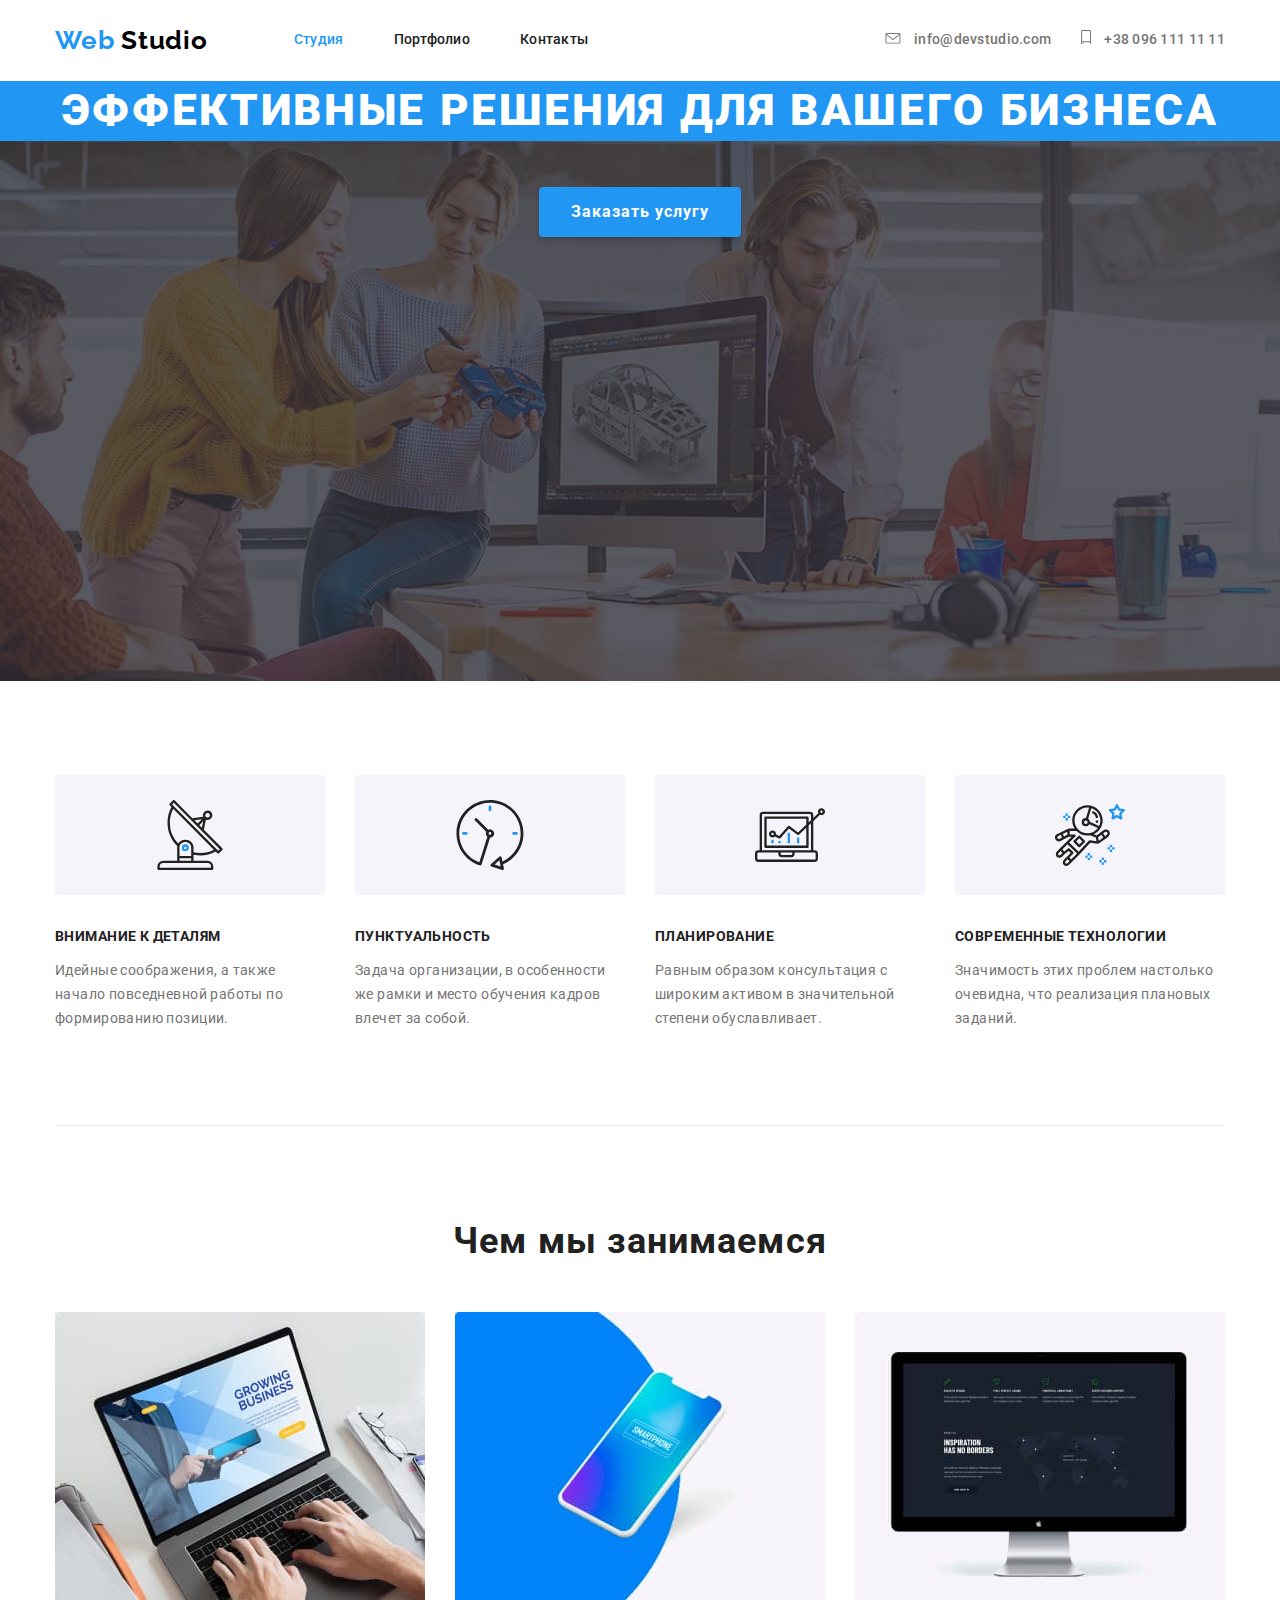
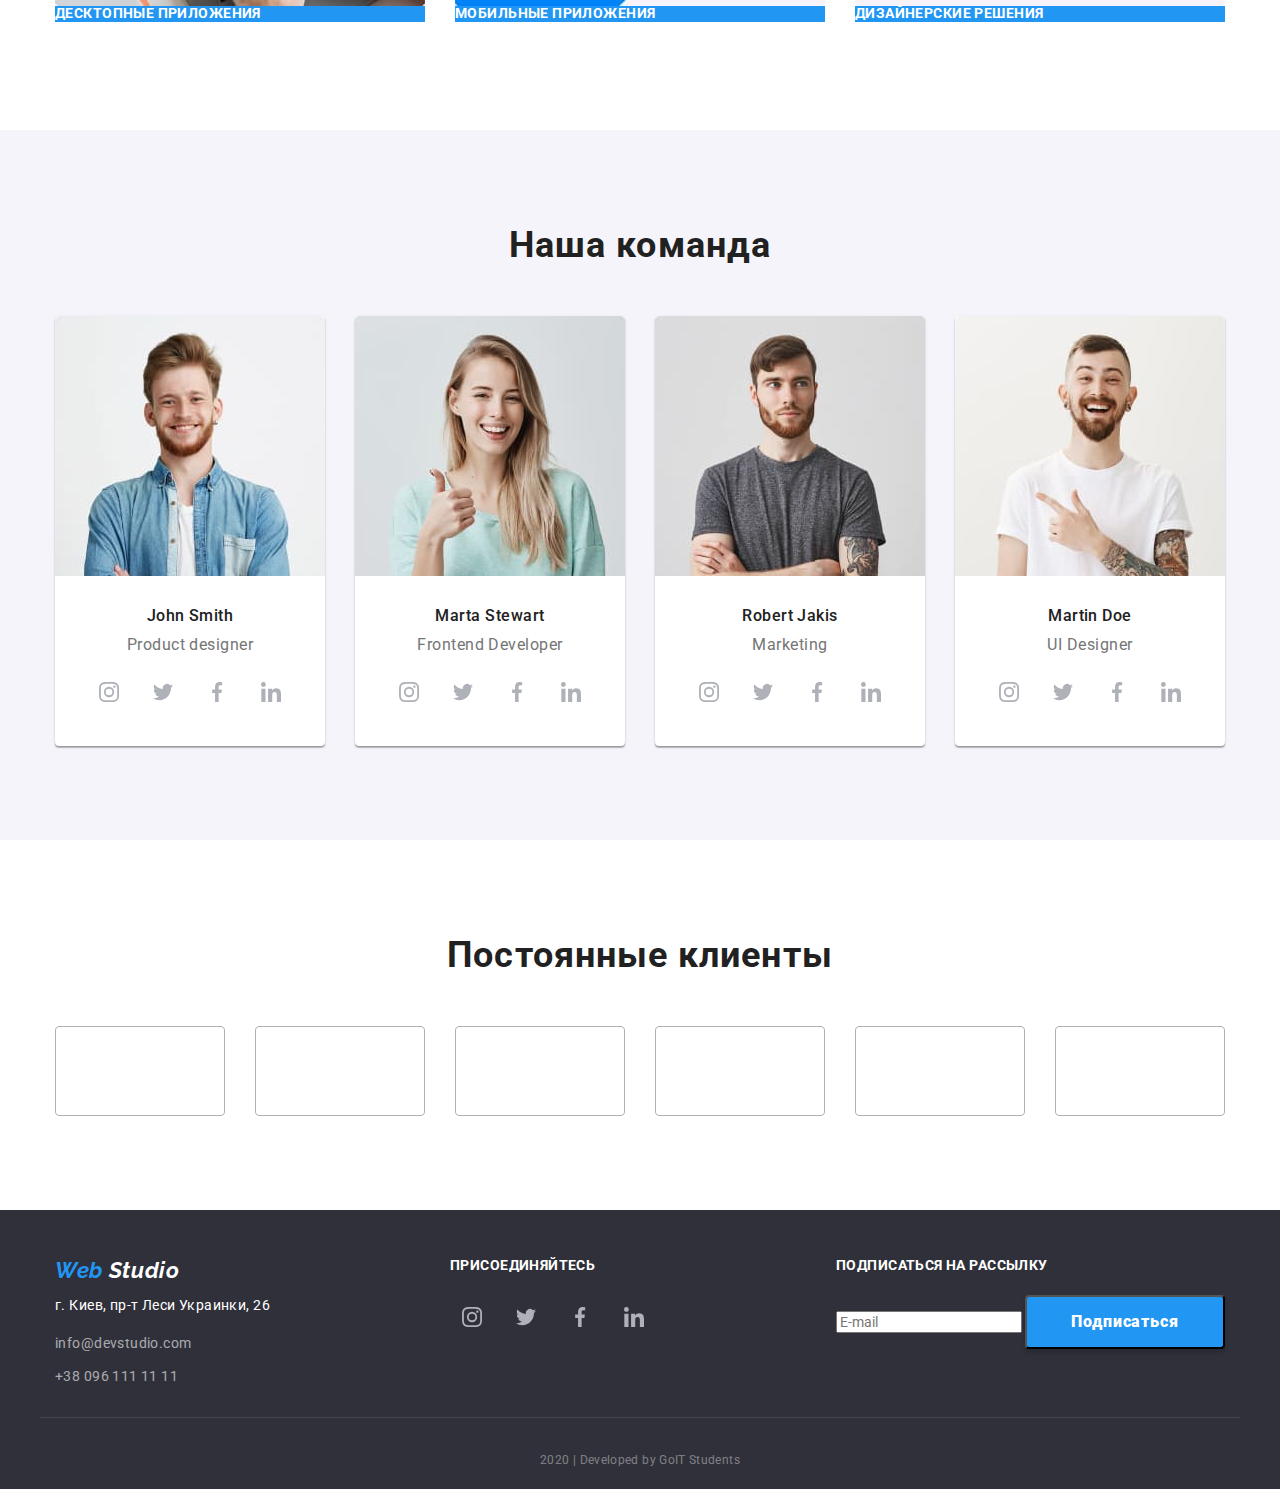
==== index.html @ 6de56d34 "adds svg icons to advantages" ====
<!DOCTYPE html>
<html lang="ru">
<head>
  <meta charset="UTF-8">
  <meta name="viewport" content="width=device-width, initial-scale=1.0">
  <link href="https://fonts.googleapis.com/css2?family=Raleway:wght@700&family=Roboto:wght@400;500;700;900&display=swap" rel="stylesheet">
  <link
      rel="stylesheet"
      href="https://cdnjs.cloudflare.com/ajax/libs/modern-normalize/0.6.0/modern-normalize.min.css">
  <link rel="stylesheet" href="./css/styles.css">
  <title>Web Studio v.1</title>
</head>
<body>

  <header>
    <div class="container topline">
      <nav class="main-nav"> 
        <a href="./index.html" class="logo ancor"><span class="web">Web</span> Studio</a>
  
        <ul class="site-nav list">
          <li class="item"><a href="./index.html" class="link current ancor">Студия</a></li>
          <li class="item"><a href="./portfolio.html" class="link ancor">Портфолио</a></li>
          <li class="item"><a href="#" class="link ancor">Контакты</a></li>
        </ul>
      </nav>
  
      <ul class="site-auth list">
        <li class="item">
          <div class="mail-link">
            <svg class="icon-mail" width="16" height="11.2">
              <use href="./images/sprite.svg#icon-mail"></use>
            </svg>
            <a href="mailto:info@devstudio.com" class="link ancor">
            info@devstudio.com</a>
          </div>
        </li>
        <li class="item">
          <div class="tel-link">
            <svg class="icon-tel" width="10" height="14.94">
              <use href="./images/sprite.svg#icon-tel"></use>
            </svg>
            <a href="tel:+380961111111" class="link ancor">
              +38 096 111 11 11</a>
          </div>
        </li>
      </ul>
    </div>
  </header>



  <main>
    <!-- Hero -->
    <section class="hero">

      <div class="overlay">
        <h1 class="hero-title">эффективные решения для вашего бизнеса</h1>
        <a href="#" class="button ancor">Заказать услугу</a>
      </div>
    </section>

    <!-- Advantages -->
    <section class="advantages"> 
      
      <div class="container">
        <h2 class="visually-hidden">Преимущества</h2>
        <ul class="list advantages-list">
          <li class="advantages-item">
            <div class="advantages-icon-bcg">
              <svg class="advantages-icon" width="70" height="70">
                <use href="./images/sprite.svg#icon-antenna"></use>
              </svg>
            </div>
            <h3 class="advantages-titles">Внимание к деталям</h3>
            <p class="advantages-text">Идейные соображения, а также начало повседневной работы по формированию позиции.</p>
          </li>
          <li class="advantages-item">
            <div class="advantages-icon-bcg">
              <svg class="advantages-icon" width="70" height="70">
                <use href="./images/sprite.svg#icon-clock"></use>
              </svg>
            </div>
            <h3 class="advantages-titles">Пунктуальность</h3>
            <p class="advantages-text">Задача организации, в особенности же рамки и место обучения кадров влечет за собой.</p>
          </li>
          <li class="advantages-item">
            <div class="advantages-icon-bcg">
              <svg class="advantages-icon" width="70" height="70">
                <use href="./images/sprite.svg#icon-diagram"></use>
              </svg>
            </div>
            <h3 class="advantages-titles">Планирование</h3>
            <p class="advantages-text">Равным образом консультация с широким активом в значительной степени обуславливает.</p>
          </li>
          <li class="advantages-item">
            <div class="advantages-icon-bcg">
              <svg class="advantages-icon" width="70" height="70">
                <use href="./images/sprite.svg#icon-astronaut"></use>
              </svg>
            </div>
            <h3 class="advantages-titles">Современные технологии</h3>
            <p class="advantages-text">Значимость этих проблем настолько очевидна, что реализация плановых заданий.</p>
          </li>
        </ul>
      </div>
    </section>

    <!-- What we do -->
    <section class="specialization">

      <h2 class="section-title">Чем мы занимаемся</h2>
      <div class="container">
        <ul class="list spec-list">
          <li class="spec-item">
            <img src="./images/desctop.jpg" alt="Ноутбук" width="370">
            <h3 class="spec-titles">Десктопные приложения</h3>
          </li>
          <li class="spec-item">
            <img src="./images/smartphone.jpg" alt="Смартфон" width="370">
            <h3 class="spec-titles">Мобильные приложения</h3>
          </li>
          <li class="spec-item">
            <img src="./images/comp.jpg" alt="Дизайн" width="370">
            <h3 class="spec-titles">Дизайнерские решения</h3>
          </li>
        </ul>
      </div>
    </section>

    <!-- Our team -->
    <section class="team">

      <h2 class="section-title">Наша команда</h2>
      <div class="container">
        <ul class="list team-list">
          <li class="team-item">
            <img src="./images/John.jpg" alt="John Smith" width="270">
            <h3 class="team-names">John Smith</h3>
            <p class="team-jobs">Product designer</p>
            <ul class="icons-list list">
              <li><a href="" aria-label="Ссылка на Instagram" class="social insta"></a></li>
              <li><a href="" aria-label="Ссылка на Twitter" class="social twitter"></a></li>
              <li><a href="" aria-label="Ссылка на Facebook" class="social facebook"></a></li>
              <li><a href="" aria-label="Ссылка на Linkedin" class="social linkedin"></a></li>
            </ul>
          </li>
          <li class="team-item">
            <img src="./images/Marta.jpg" alt="Marta Stewart" width="270">
            <h3 class="team-names">Marta Stewart</h3>
            <p class="team-jobs">Frontend Developer</p>
            <ul class="icons-list list">
              <li><a href="" aria-label="Ссылка на Instagram" class="social insta"></a></li>
              <li><a href="" aria-label="Ссылка на Twitter" class="social twitter"></a></li>
              <li><a href="" aria-label="Ссылка на Facebook" class="social facebook"></a></li>
              <li><a href="" aria-label="Ссылка на Linkedin" class="social linkedin"></a></li>
            </ul>
          </li>
          <li class="team-item">
            <img src="./images/Robert.jpg" alt="Robert Jakis" width="270">
            <h3 class="team-names">Robert Jakis</h3>
            <p class="team-jobs">Marketing</p>
            <ul class="icons-list list">
              <li><a href="" aria-label="Ссылка на Instagram" class="social insta"></a></li>
              <li><a href="" aria-label="Ссылка на Twitter" class="social twitter"></a></li>
              <li><a href="" aria-label="Ссылка на Facebook" class="social facebook"></a></li>
              <li><a href="" aria-label="Ссылка на Linkedin" class="social linkedin"></a></li>
            </ul>
          </li>
          <li class="team-item">
            <img src="./images/Martin.jpg" alt="Martin Doe" width="270">
            <h3 class="team-names">Martin Doe</h3>
            <p class="team-jobs">UI Designer</p>
            <ul class="icons-list list">
              <li><a href="" aria-label="Ссылка на Instagram" class="social insta"></a></li>
              <li><a href="" aria-label="Ссылка на Twitter" class="social twitter"></a></li>
              <li><a href="" aria-label="Ссылка на Facebook" class="social facebook"></a></li>
              <li><a href="" aria-label="Ссылка на Linkedin" class="social linkedin"></a></li>
            </ul>
          </li>
        </ul>
      </div>
    </section>

    <!-- Regular customers -->
    <section class="customers">

      <h2 class="section-title">Постоянные клиенты</h2>
      <div class="container">
        <ul class="list customers-list">
          <li class="customers-item client1">
            <a href="#" aria-label="Ссылка на YA&CO">
              <!-- <img src="./images/Client1.svg" alt="YA&CO"> -->
            </a>
          </li>
          <li class="customers-item client2">
            <a href="#" aria-label="Ссылка на Company tagline here">
              <!-- <img src="./images/Client2.svg" alt="Company tagline here"> -->
            </a>
          </li>
          <li class="customers-item client3">
            <a href="#" aria-label="Ссылка на Company">
              <!-- <img src="./images/Client3.svg" alt="Company"> -->
            </a>
          </li>
          <li class="customers-item client4">
            <a href="#" aria-label="Ссылка на Foster Peters">
              <!-- <img src="./images/Client4.svg" alt="Foster Peters"> -->
            </a>
          </li>
          <li class="customers-item client5">
            <a href="#" aria-label="Ссылка на Brand">
              <!-- <img src="./images/Client5.svg" alt="Brand"> -->
            </a></li>
          <li class="customers-item client6">
            <a href="#" aria-label="Ссылка на Company tag line">
              <!-- <img src="./images/Client6.svg" alt="Company tag line"> -->
            </a>
          </li>
        </ul>
      </div>
    </section>
    
  </main>

  <!-- Footer -->  
  <footer class="footer">

    <div class="container footer-flex">
      <address class="address footer-container">
        <p class="footer-logo"><span class="web">Web</span> Studio</p>
        <p class="exact-address">г. Киев, пр-т Леси Украинки, 26</p> 
        <a href="mailto:info@devstudio.com" class="footer-contact ancor">info@devstudio.com</a>
        <a href="tel:+380961111111" class="footer-contact ancor">+38 096 111 11 11</a>
      </address>
  
      <div class="connect-container footer-container">
        <p class="connect">Присоединяйтесь</p>
        <ul class="icons-list list">
          <li><a href="" aria-label="Ссылка на Instagram" class="social insta"></a></li>
          <li><a href="" aria-label="Ссылка на Twitter" class="social twitter"></a></li>
          <li><a href="" aria-label="Ссылка на Facebook" class="social facebook"></a></li>
          <li><a href="" aria-label="Ссылка на Linkedin" class="social linkedin"></a></li>
      </ul>
      </div>
        
      <div class="footer-container">
        <p class="connect">Подписаться на рассылку</p>
        <input type="email" placeholder="E-mail" class="email">
        <button class="button btn-add">Подписаться</button>
      </div>
      
    </div>
    <p class="copyright">2020 | Developed by GoIT Students </p> 
    
  </footer>
</body>
</html>
---- css/styles.css ----
/* Палитра */
:root {
  --primary-text-color: #757575;
  --titles-text-color: #212121;
  --accent-text-color: #2196F3;
  --main-title-color: #FFFFFF;
  --logo-text-color: #000000;
  --header-background-color: #FFFFFF;
  --main-background-color: #ffffff;
  --team-background-color: #F5F4FA;
  --footer-background-color: #2F303A;
  --footer-opaque-color: rgba(255, 255, 255, 0.6);
  --signature-text-color: rgba(255, 255, 255, 0.4);
}

/* Утилиты */
html {
  box-sizing: border-box;
}

*,
*::before,
*::after {
  box-sizing: inherit;
}

/* хотя можно было просто к <ul> и <a> применить глобально */
.list {
  list-style: none;
  padding: 0;
  margin: 0;
}

.ancor {
  text-decoration: none;
  cursor: pointer;
}

img {
 display: block;
 max-width: 100%;
 height: auto;
}

h1, h2, h3 {
  margin-top: 0;
}

.visually-hidden {
  position: absolute;
  clip: rect(0 0 0 0);
  width: 1px;
  height: 1px;
  margin: -1px;
}

body {
  color: var(--primary-text-color);
  font-family: Roboto, sans-serif;
  font-weight: 400;
  font-size: 14px;
  line-height: 1.71;
  margin: 0;
}

.container {
  width: 1200px;
  padding-left: 15px;
  padding-right: 15px;
  margin-left: auto;
  margin-right: auto;
  /* outline: 1px solid red; */
 
}



/* Header */

header {
  background-color: var(--header-background-color);
}

.logo {
  display: block;
  padding-top: 25px;
  padding-bottom: 25px;

  font-family: Raleway;
  font-style: normal;
  font-weight: 700;
  font-size: 26px;
  line-height: 1.19;
  letter-spacing: 0.03em;
  color: var(--logo-text-color);
  }

.logo .web {
  color: var(--accent-text-color);
}

/* Whole header */
.topline {
  display: flex;
  align-items: center;
}


/* Main nav  */
.main-nav {
  display: flex;
  
}

/* Site nav */
.site-nav {
  display: flex;
  margin-left: 86px;
}

.site-nav .item + .item {
  margin-left: 50px;
}

.site-nav .link {
  display: block;
  padding-top: 32px;
  padding-bottom: 32px;

  font-weight: 500;
  line-height: 1.14;
  letter-spacing: 0.02em;
  color: var(--titles-text-color);
  
}

.site-nav .link:hover,
.site-nav .link:focus {
  color: var(--accent-text-color);
}

.site-nav .link.current {
  color: var(--accent-text-color);
}

/* Site auth */
.site-auth {
  display: flex;
  margin-left: auto;
}

.site-auth .item + .item {
  margin-left: 30px;
}

.site-auth .link {
  display: inline-flex;
  padding-top: 32px;
  padding-bottom: 32px; 
  
  font-weight: 500;
  line-height: 1.14;
  letter-spacing: 0.02em;
  color: var(--primary-text-color);
}

.site-auth .link:hover,
.site-auth .link:focus {
  color: var(--accent-text-color);
}

.icon-mail {
  margin-right: 10px;
}

.icon-mail:hover {
  --color4: var(--accent-text-color);
}

.icon-tel {
  margin-right: 10px;
}

.icon-tel:hover {
  --color4: var(--accent-text-color);
}


/*________________ Использование ::before ________________*/
/* .tel and .mail in the a  */
/* .site-auth .link::before {
  content: "";
  margin-right: 10px;
  background-repeat: no-repeat;
}

.mail::before {
  width: 16px;
  height: 11px;
  background-image: url('../images/mail.svg');
}

.tel::before {
  width: 10px;
  height: 15px;
  background-image: url('../images/tel.svg');

} */

/* Hero */
.hero {
  text-align: center;
}

.hero .hero-title {
  margin-top: o;
  margin-bottom: 46px;
  
  font-weight: 900;
  font-size: 44px;
  line-height: 1.36;
  letter-spacing: 0.06em;
  text-transform: uppercase;
  color: var(--main-title-color);
  background-color: #2196F3; /* will be removed later */
}

.overlay {
  max-width: 1600px;
  height: 600px;
  margin-left: auto;
  margin-right: auto;
  background-image: linear-gradient(
    to right, 
    rgba(47, 48, 58, 0.8),
    rgba(47, 48, 58, 0.8)
  ),
  url('../images/Header.jpg');

  background-repeat: no-repeat;
  background-position: center;
  background-size: cover;

  background-color: black;
}

/* Buttons */
/* button for index.html */
.button {
  display: inline-block;
  border-radius: 4px;
  padding: 10px 32px;
  min-width: 200px;
  text-align: center;

  font-weight: 700;
  font-size: 16px;
  line-height: 1.87;
  letter-spacing: 0.06em;
  color: var(--main-title-color);
  background-color: var(--accent-text-color);
  box-shadow: 0px 4px 4px rgba(0, 0, 0, 0.15);

}

/* buttons for portfolio.html */
.button-primary {
  display: inline-block;
  border-radius: 4px;
  padding: 6px 22px;
  text-align: center;

  font-weight: 500;
  font-size: 16px;
  line-height: 1.62;
  letter-spacing: 0.03em;
  color: var(--main-title-color);
  background-color: var(--accent-text-color);
  box-shadow: 0px 2px 2px rgba(0, 0, 0, 0.12), 0px 1px 2px rgba(0, 0, 0, 0.08), 0px 3px 1px rgba(0, 0, 0, 0.1);

}

.button-secondary {
  display: inline-block;
  border-radius: 4px;
  padding: 6px 22px;
  text-align: center;

  font-weight: 500;
  font-size: 16px;
  line-height: 1.62;
  letter-spacing: 0.03em;
  color: var(--titles-text-color);
  background-color: var(--team-background-color);
}

/* Advantages */
.advantages {
  padding-top: 94px;
  
  background-color: var(--main-background-color);
}

.advantages-list {
  display: flex;
  flex-wrap: wrap;
  padding-bottom: 94px;

  border-bottom: 1px solid #ECECEC;
}

.advantages .advantages-titles {
  margin-top: 30px;
  margin-bottom: 10px;

  font-weight: 700;
  font-size: 14px;
  line-height: 1.14x;
  letter-spacing: 0.03em;
  text-transform: uppercase;
  color: var(--titles-text-color);
}

.advantages .advantages-text {
  margin-top: 0;
  margin-bottom: 0;

  letter-spacing: 0.03em;
}

.advantages-item {
  width: calc((100% - 90px) / 4);
}

.advantages-item + .advantages-item {
  margin-left: 30px;
}

.advantages-icon {
  width: 70px;
  height: 70px;
}
.advantages-icon-bcg {
  display: flex;
  width: 270px;
  height: 120px;
  justify-content: center;
  align-items: center;
  background-color: var(--team-background-color);
  border-radius: 4px;
}

/* General for specialization, team and customers h2*/
.section-title {
  margin-bottom: 50px;

  font-weight: 700;
  font-size: 36px;
  line-height: 1.17;
  text-align: center;
  letter-spacing: 0.03em;
  color: var(--titles-text-color);
  
}

/* What we do */
.spec-list {
  display: flex;
  flex-wrap: wrap;
}

.spec-item {
  width: calc((100% - 60px) / 3);
}

.spec-item + .spec-item {
  margin-left: 30px;
}

.specialization {
  padding-top: 94px;
  padding-bottom: 94px;

  background-color: var(--main-background-color);
}

.specialization .spec-titles {
  font-weight: 700;
  font-size: 14px;
  line-height: 1.14;
  letter-spacing: 0.03em;
  text-transform: uppercase;
  color: var(--main-title-color);
  background-color: var(--accent-text-color); /* временно */
}

/* Our team */
.team {
  padding-top: 94px;
  padding-bottom: 94px;

  background-color: var(--team-background-color);
}

.team-list {
  display: flex;
  flex-grow: wrap;
}

.team-item {
  width: calc((100% - 90px) / 4);
  text-align: center;
  box-shadow: 0px 2px 1px rgba(0, 0, 0, 0.2), 0px 1px 1px rgba(0, 0, 0, 0.14), 0px 1px 3px rgba(0, 0, 0, 0.12);
  background: #FFFFFF;
  border-radius: 4px;
  overflow: hidden;
}

.team-item + .team-item {
  margin-left: 30px;
}

.team .team-names {
  padding-top: 30px;
  margin-bottom: 10px;

  font-weight: 500;
  font-size: 16px;
  line-height: 1.19;
  letter-spacing: 0.03em;
  color: var(--titles-text-color);
}

.team .team-jobs {
  margin-top: 0;
  margin-bottom: 16px;

  font-size: 16px;
  line-height: 1.19;
  letter-spacing: 0.03em;
}

.icons-list {
  display: flex;
  justify-content: center;
  padding-bottom: 24px;
}

.icons-list > li + li {
  margin-left: 10px;
}

.icons-list .social::before {
  content: "";
  display: inline-block;
  width: 44px;
  height: 44px;
  background-repeat: no-repeat;
}

.icons-list .insta::before {
  background-image: url('../images/insta.svg');
}

.icons-list .twitter::before {
  background-image: url('../images/twit.svg');
}

.icons-list .facebook::before {
  background-image: url('../images/fb.svg');
}

.icons-list .linkedin::before {
  background-image: url('../images/in.svg');
}


/* Regular customers */
.customers {
  padding-top: 94px;
  padding-bottom: 94px;

  background-color: var(--main-background-color);
}

.customers-list {
  display: flex;
  flex-wrap: wrap;
  justify-content: center;
}

.customers-item {
  width: calc((100% - 150px) / 6);
}

.customers-item + .customers-item {
  margin-left: 30px;
}

.customers-item::before {
  content: "";
  display: block;
  width: 170px;
  height: 90px;
  border: 1px solid #AFB1B8;
  border-radius: 4px;
  background-repeat: no-repeat;
  background-position: center;
}

.client1::before {
  background-image: url('../images/client1.svg');
}

.client2::before {
  background-image: url('../images/client2.svg');
}

.client3::before {
  background-image: url('../images/client3.svg');
}

.client4::before {
  background-image: url('../images/client4.svg');
}

.client5::before {
  background-image: url('../images/client5.svg');
}

.client6::before {
  background-image: url('../images/client6.svg');
}

/* Footer */
/* Adress  */
.footer {
  background-color: var(--footer-background-color);
}

.footer-flex {
  display: flex;
  justify-content: space-between;

  border-bottom: 1px solid rgba(255, 255, 255, 0.1);
}

.footer-container {
  display: block; 
}

.footer-logo {
  display: block;
  margin-top: 48px;
  margin-bottom: 10px;

  font-family: Raleway;
  font-weight: 700;
  font-size: 22px;
  line-height: 1.18;
  letter-spacing: 0.03em;
  color: var(--main-title-color);
}

.footer-logo .web{
  color: var(--accent-text-color);
}

.address {
  padding-bottom: 28px;
}
.address .exact-address {
  margin-top: 0;
  
  font-style: normal;
  letter-spacing: 0.03em;
  color: var(--main-title-color);
}

.address .footer-contact {
  display: block;
  margin-top: 9px;

  font-style: normal;
  letter-spacing: 0.03em;
  color: var(--footer-opaque-color);
}

/* Connect social  */

.footer .connect {
  margin-top: 48px;
  margin-bottom: 21px;

  font-weight: 700;
  line-height: 1.14;
  letter-spacing: 0.03em;
  text-transform: uppercase;
  color: var(--main-title-color);
}

.connect .email {
  display: block;

  font-size: 16px;
  line-height: 1.87;
  letter-spacing: 0.03em;
  color: var(--footer-opaque-color);
}

input::placeholder {
  width: 270px;
}

.btn-add {
  font-weight: 900;
  font-family: Roboto;
}

.copyright {
  padding-top: 18px;
  padding-bottom: 17px;

  font-size: 12px;
  line-height: 2;
  text-align: center;
  letter-spacing: 0.03em;
  color: var(--signature-text-color);
}

/* Portfolio.css (exept buttons) */
/* Filters  */
.filters {
  padding-top: 93px;
  padding-bottom: 50px;
}

.filters-list {
  display: flex;
  justify-content: center;
}

.filters-list .item + .item {
  margin-left: 8px;
}

/* Examples  */
.rows {
  padding-bottom: 94px;
}
.flex-examples {
  display: flex;
  flex-wrap: wrap;
}

.flex-examples-elements {
  width: calc((100% - 60px) / 3);
  border-top-left-radius: 5px;
  border-top-right-radius: 5px;
  overflow: hidden;
}

.flex-examples-elements:not(:nth-child(3n)) {
  margin-right: 30px;
}

.flex-examples-elements:not(:nth-last-child(-n+3)) {
  margin-bottom: 30px;
}

.flex-examples-elements:hover,
.flex-examples-elements:focus {
  box-shadow: 1px 4px 6px rgba(0, 0, 0, 0.16), 0px 4px 4px rgba(0, 0, 0, 0.06), 0px 1px 1px rgba(0, 0, 0, 0.12);
  
}

.card-content {
  border-bottom: 1px solid #EEEEEE;
  border-left: 1px solid #EEEEEE;
  border-right: 1px solid #EEEEEE;
  border-bottom-left-radius: 5px;
  border-bottom-right-radius: 5px;
  overflow: hidden;

}

.examples .examples-headings {
  padding-top: 20px;
  margin-bottom: 4px;
  padding-left: 24px;
  padding-right: 24px;

  font-weight: 700;
  font-size: 18px;
  line-height: 2;
  letter-spacing: 0.06em;
  color: var(--titles-text-color);
}

.examples .examples-type {
  margin-top: 0;
  margin-bottom: 0;
  padding-bottom: 20px;
  padding-left: 24px;
  padding-right: 24px;

  font-style: normal;
  font-size: 16px;
  line-height: 1.87;
  letter-spacing: 0.03em;
  color: var(--primary-text-color);
}

.examples .examples-text {
  display: none;   /* временно */

  font-size: 18px;
  line-height: 1.55;
  letter-spacing: 0.03em;
  color: var(--main-title-color);
  background-color: var(--accent-text-color); /* temporary */
}

.main {
  background-color: var(--main-title-color);
}
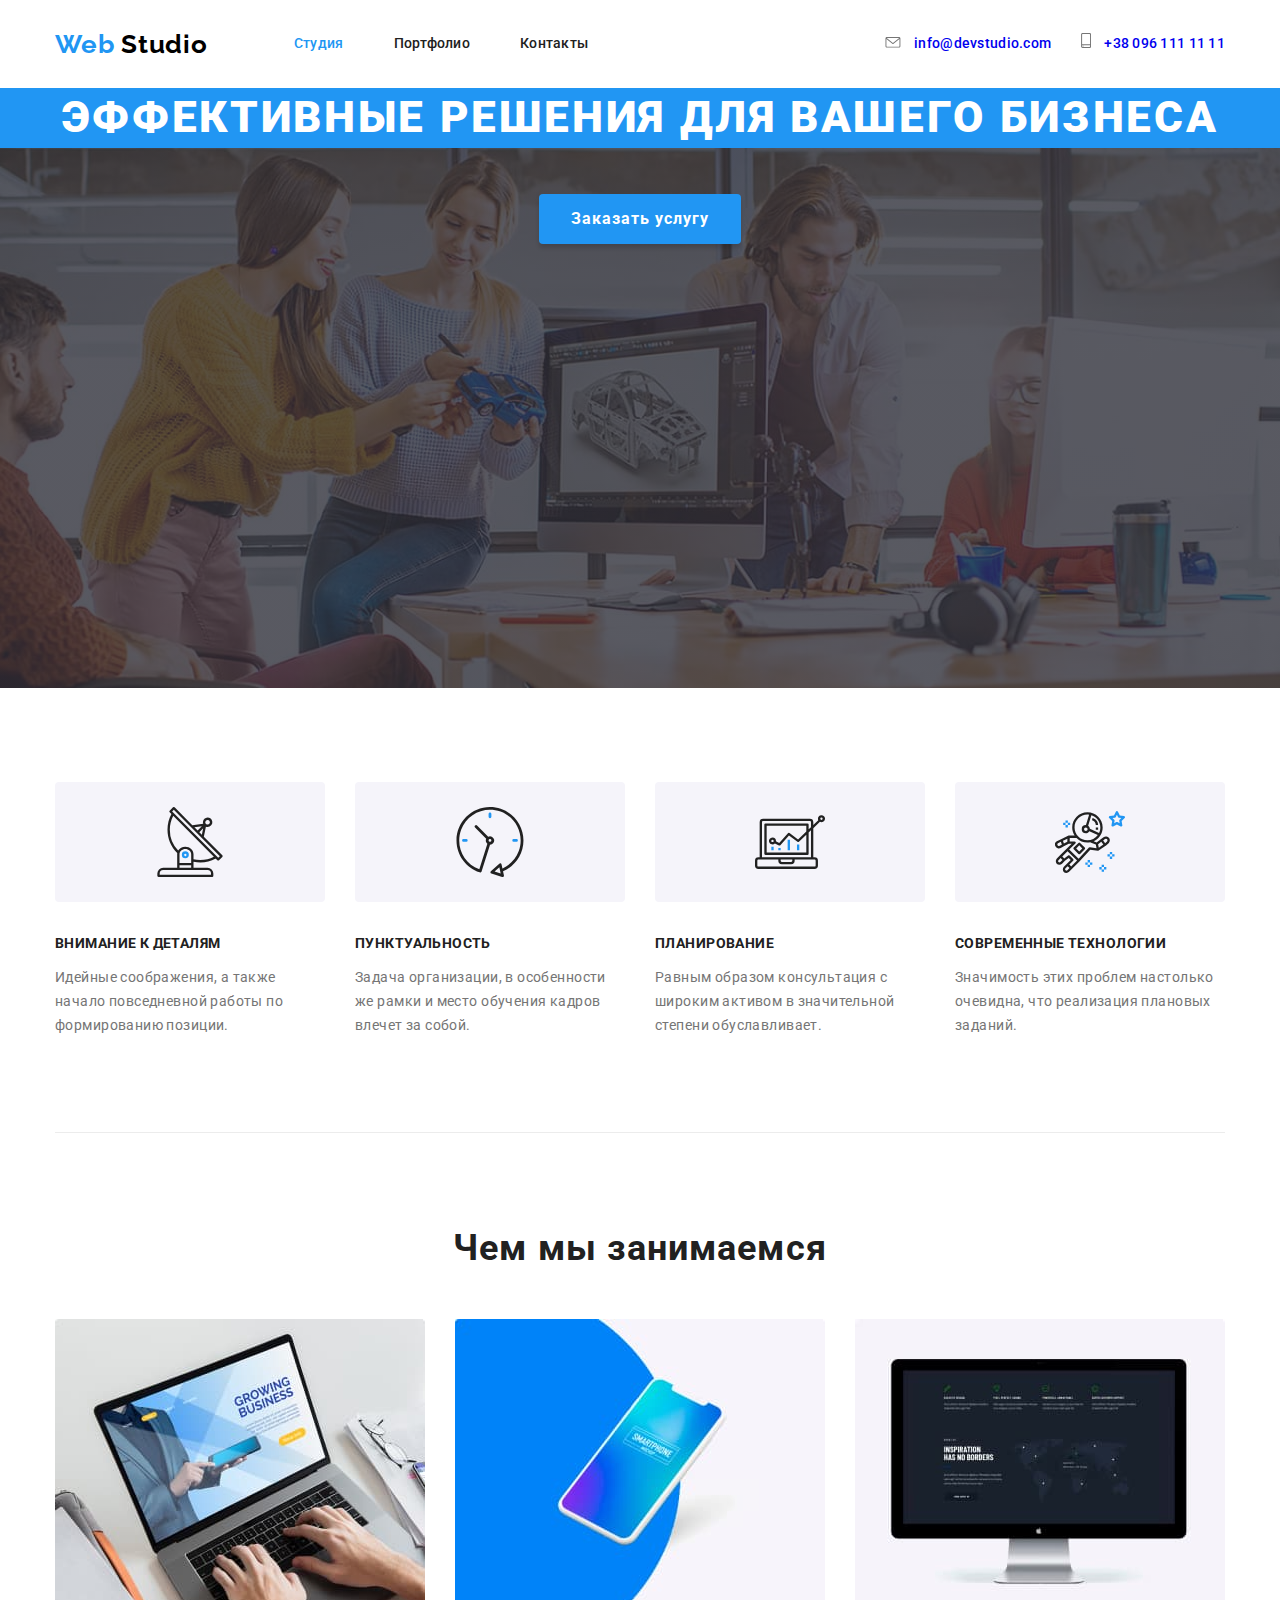
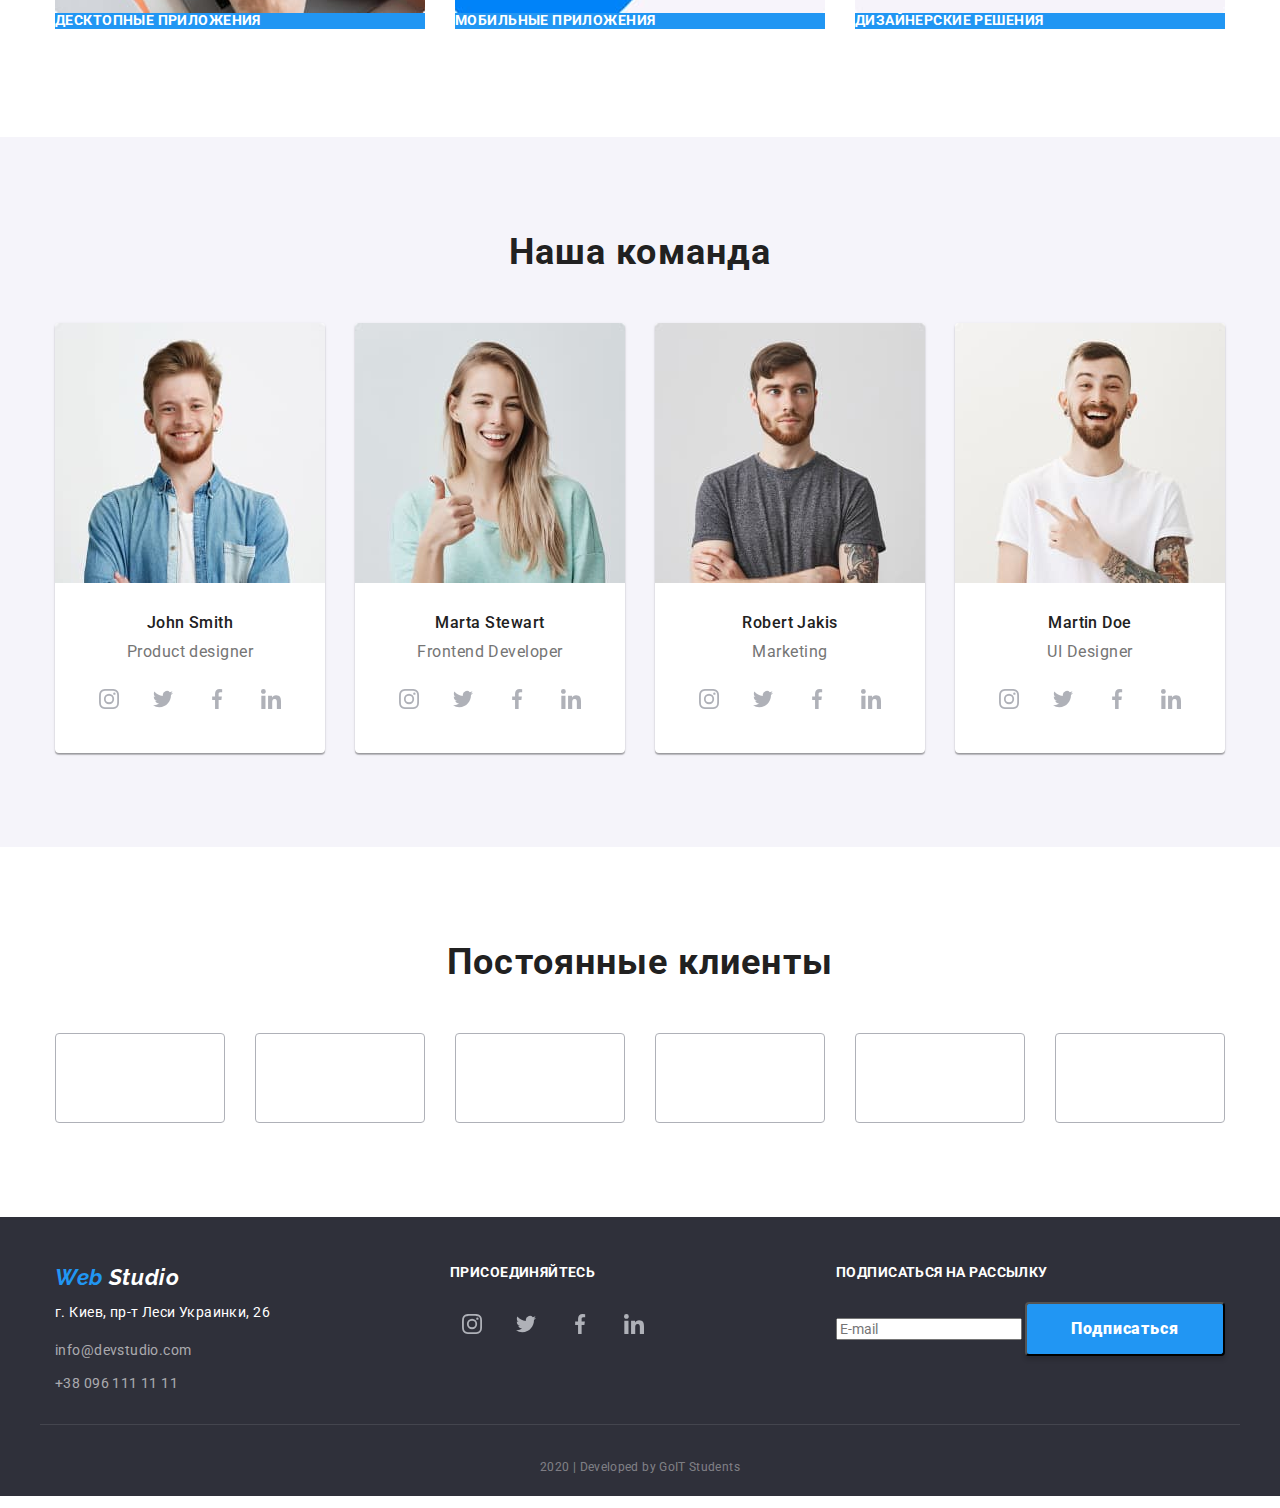
==== commit 6053ea62: "tries to fix mail icon at header" ====
--- a/index.html
+++ b/index.html
@@ -26,22 +26,22 @@
   
       <ul class="site-auth list">
         <li class="item">
-          <div class="mail-link">
-            <svg class="icon-mail" width="16" height="11.2">
+          <span class="site-auth-button">
+            <svg class="site-auth-icon" width="16" height="11.2">
               <use href="./images/sprite.svg#icon-mail"></use>
             </svg>
             <a href="mailto:info@devstudio.com" class="link ancor">
             info@devstudio.com</a>
-          </div>
+          </span>
         </li>
         <li class="item">
-          <div class="tel-link">
-            <svg class="icon-tel" width="10" height="14.94">
+          <span class="site-auth-button">
+            <svg class="site-auth-icon" width="10" height="14.94">
               <use href="./images/sprite.svg#icon-tel"></use>
             </svg>
             <a href="tel:+380961111111" class="link ancor">
               +38 096 111 11 11</a>
-          </div>
+          </span>
         </li>
       </ul>
     </div>
--- a/css/styles.css
+++ b/css/styles.css
@@ -153,59 +153,35 @@
   margin-left: 30px;
 }
 
-.site-auth .link {
-  display: inline-flex;
+.site-auth-button {
+  display: inline-block;
   padding-top: 32px;
   padding-bottom: 32px; 
-  
+  color: var(--primary-text-color);
+}
+
+.site-auth-button .link {
   font-weight: 500;
   line-height: 1.14;
   letter-spacing: 0.02em;
-  color: var(--primary-text-color);
-}
-
-.site-auth .link:hover,
-.site-auth .link:focus {
+}
+
+.site-auth-button:hover + a,
+.site-auth-button:focus + a {
   color: var(--accent-text-color);
 }
 
-.icon-mail {
+
+
+.site-auth-icon {
   margin-right: 10px;
 }
 
-.icon-mail:hover {
+.site-auth-icon:hover {
   --color4: var(--accent-text-color);
 }
 
-.icon-tel {
-  margin-right: 10px;
-}
-
-.icon-tel:hover {
-  --color4: var(--accent-text-color);
-}
-
-
-/*________________ Использование ::before ________________*/
-/* .tel and .mail in the a  */
-/* .site-auth .link::before {
-  content: "";
-  margin-right: 10px;
-  background-repeat: no-repeat;
-}
-
-.mail::before {
-  width: 16px;
-  height: 11px;
-  background-image: url('../images/mail.svg');
-}
-
-.tel::before {
-  width: 10px;
-  height: 15px;
-  background-image: url('../images/tel.svg');
-
-} */
+
 
 /* Hero */
 .hero {
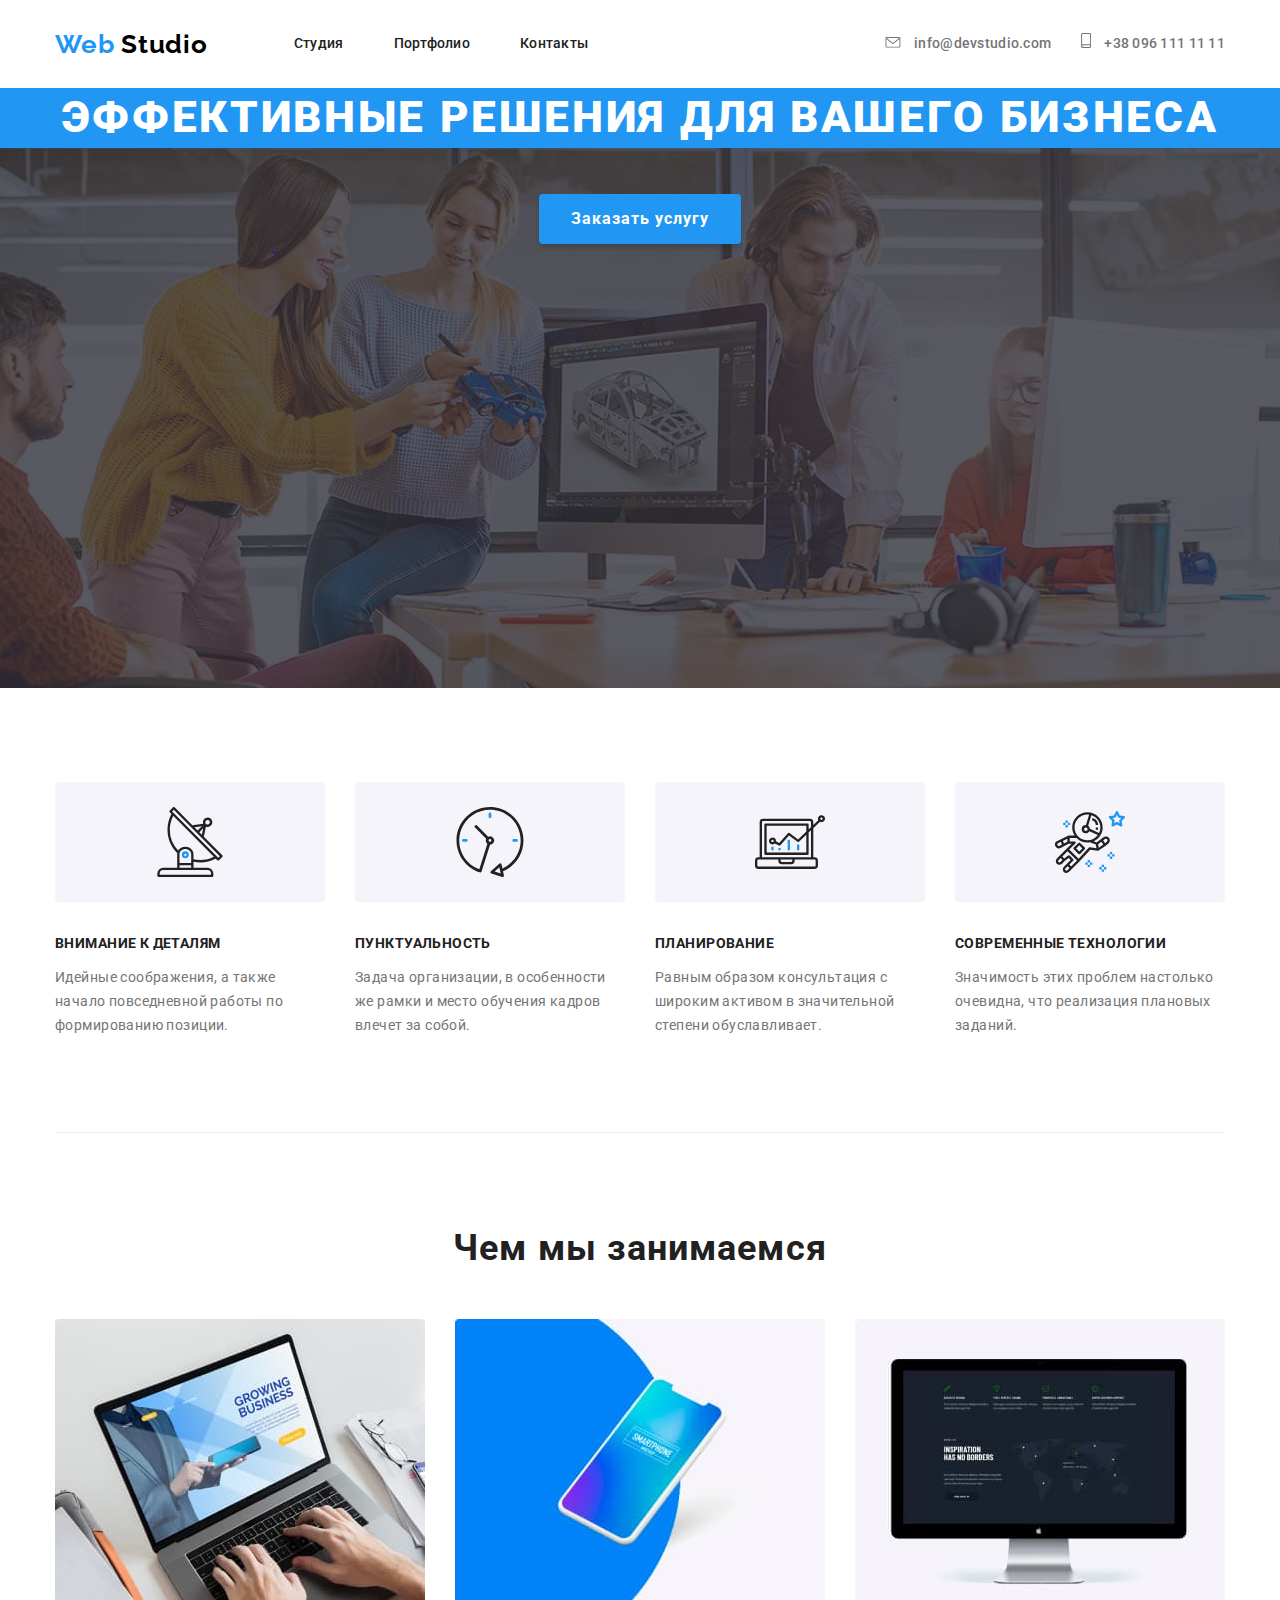
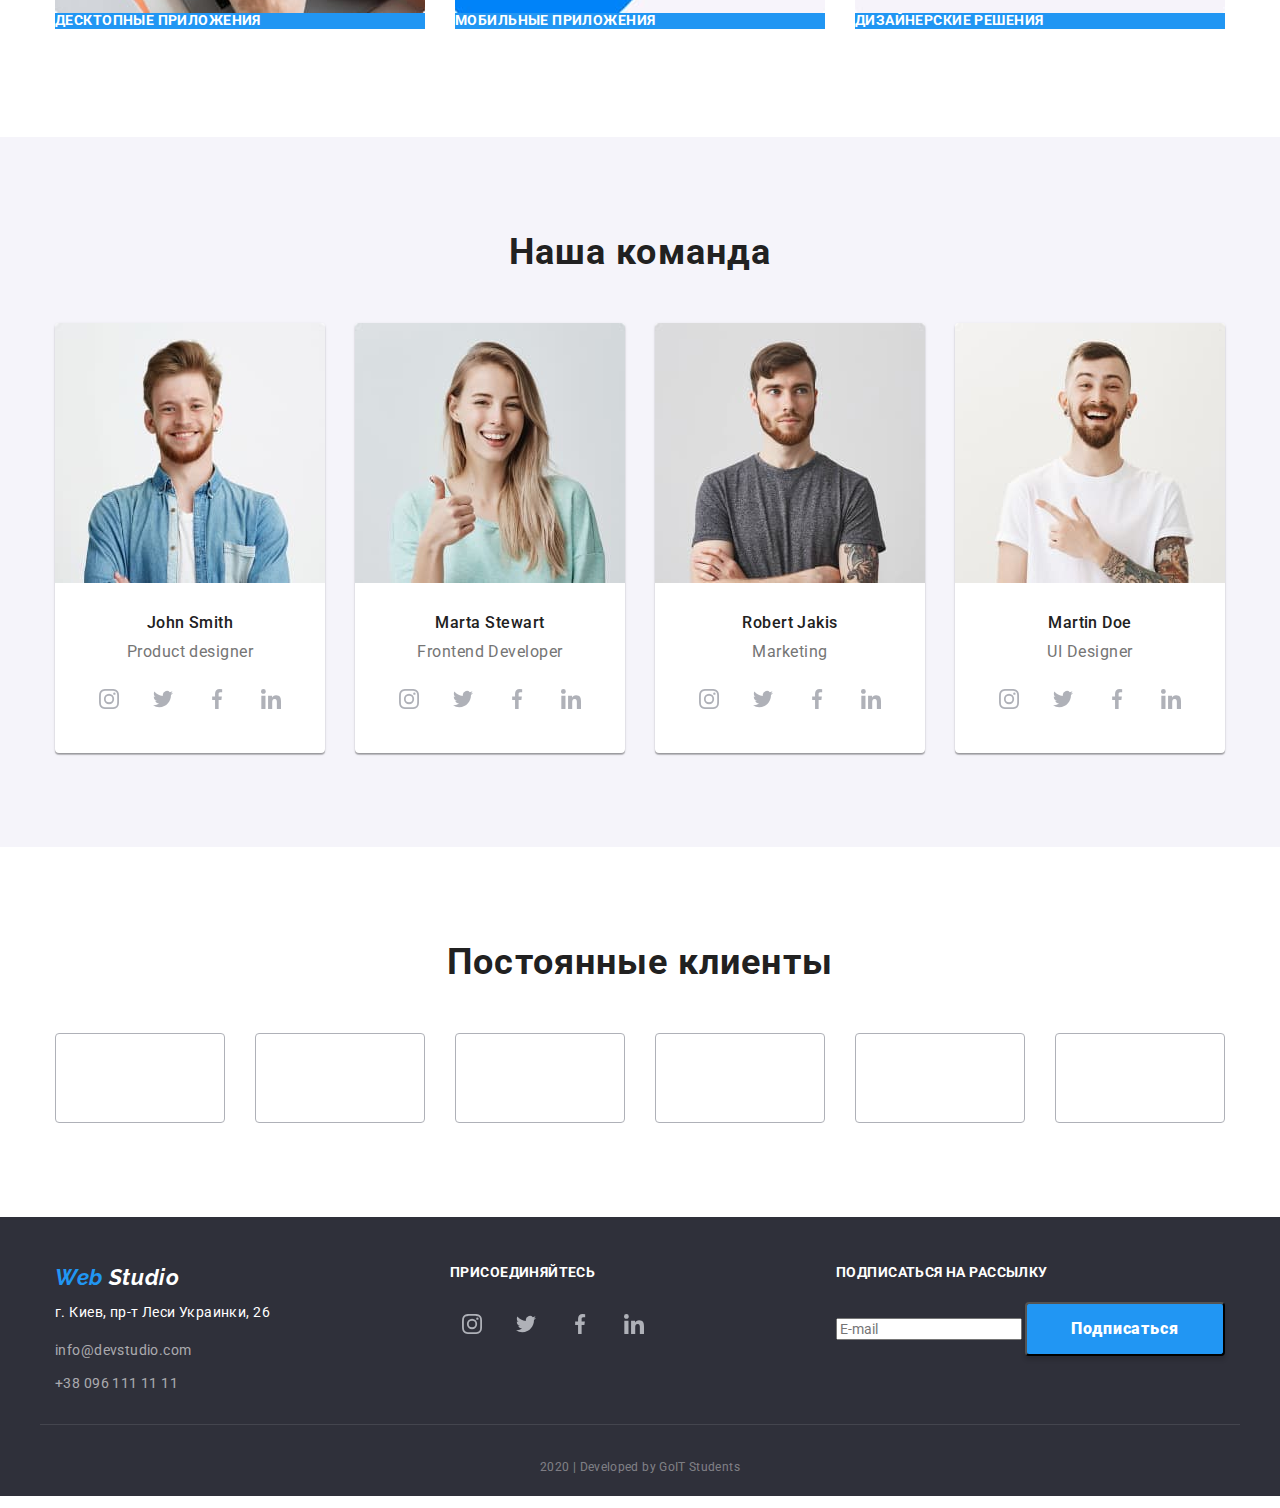
==== commit c6a69f0b: "tries to fix mail and tel links at header" ====
--- a/index.html
+++ b/index.html
@@ -30,7 +30,7 @@
             <svg class="site-auth-icon" width="16" height="11.2">
               <use href="./images/sprite.svg#icon-mail"></use>
             </svg>
-            <a href="mailto:info@devstudio.com" class="link ancor">
+            <a href="mailto:info@devstudio.com" class="link">
             info@devstudio.com</a>
           </span>
         </li>
@@ -39,7 +39,7 @@
             <svg class="site-auth-icon" width="10" height="14.94">
               <use href="./images/sprite.svg#icon-tel"></use>
             </svg>
-            <a href="tel:+380961111111" class="link ancor">
+            <a href="tel:+380961111111" class="link">
               +38 096 111 11 11</a>
           </span>
         </li>
--- a/css/styles.css
+++ b/css/styles.css
@@ -139,7 +139,7 @@
   color: var(--accent-text-color);
 }
 
-.site-nav .link.current {
+.site-nav .link .current {
   color: var(--accent-text-color);
 }
 
@@ -164,6 +164,9 @@
   font-weight: 500;
   line-height: 1.14;
   letter-spacing: 0.02em;
+  text-decoration: none;
+  cursor: pointer;
+  color: var(--primary-text-color);
 }
 
 .site-auth-button:hover + a,
@@ -171,6 +174,10 @@
   color: var(--accent-text-color);
 }
 
+.site-auth-button .link:hover,
+.site-auth-button .link:focus {
+  color: var(--accent-text-color);
+}
 
 
 .site-auth-icon {
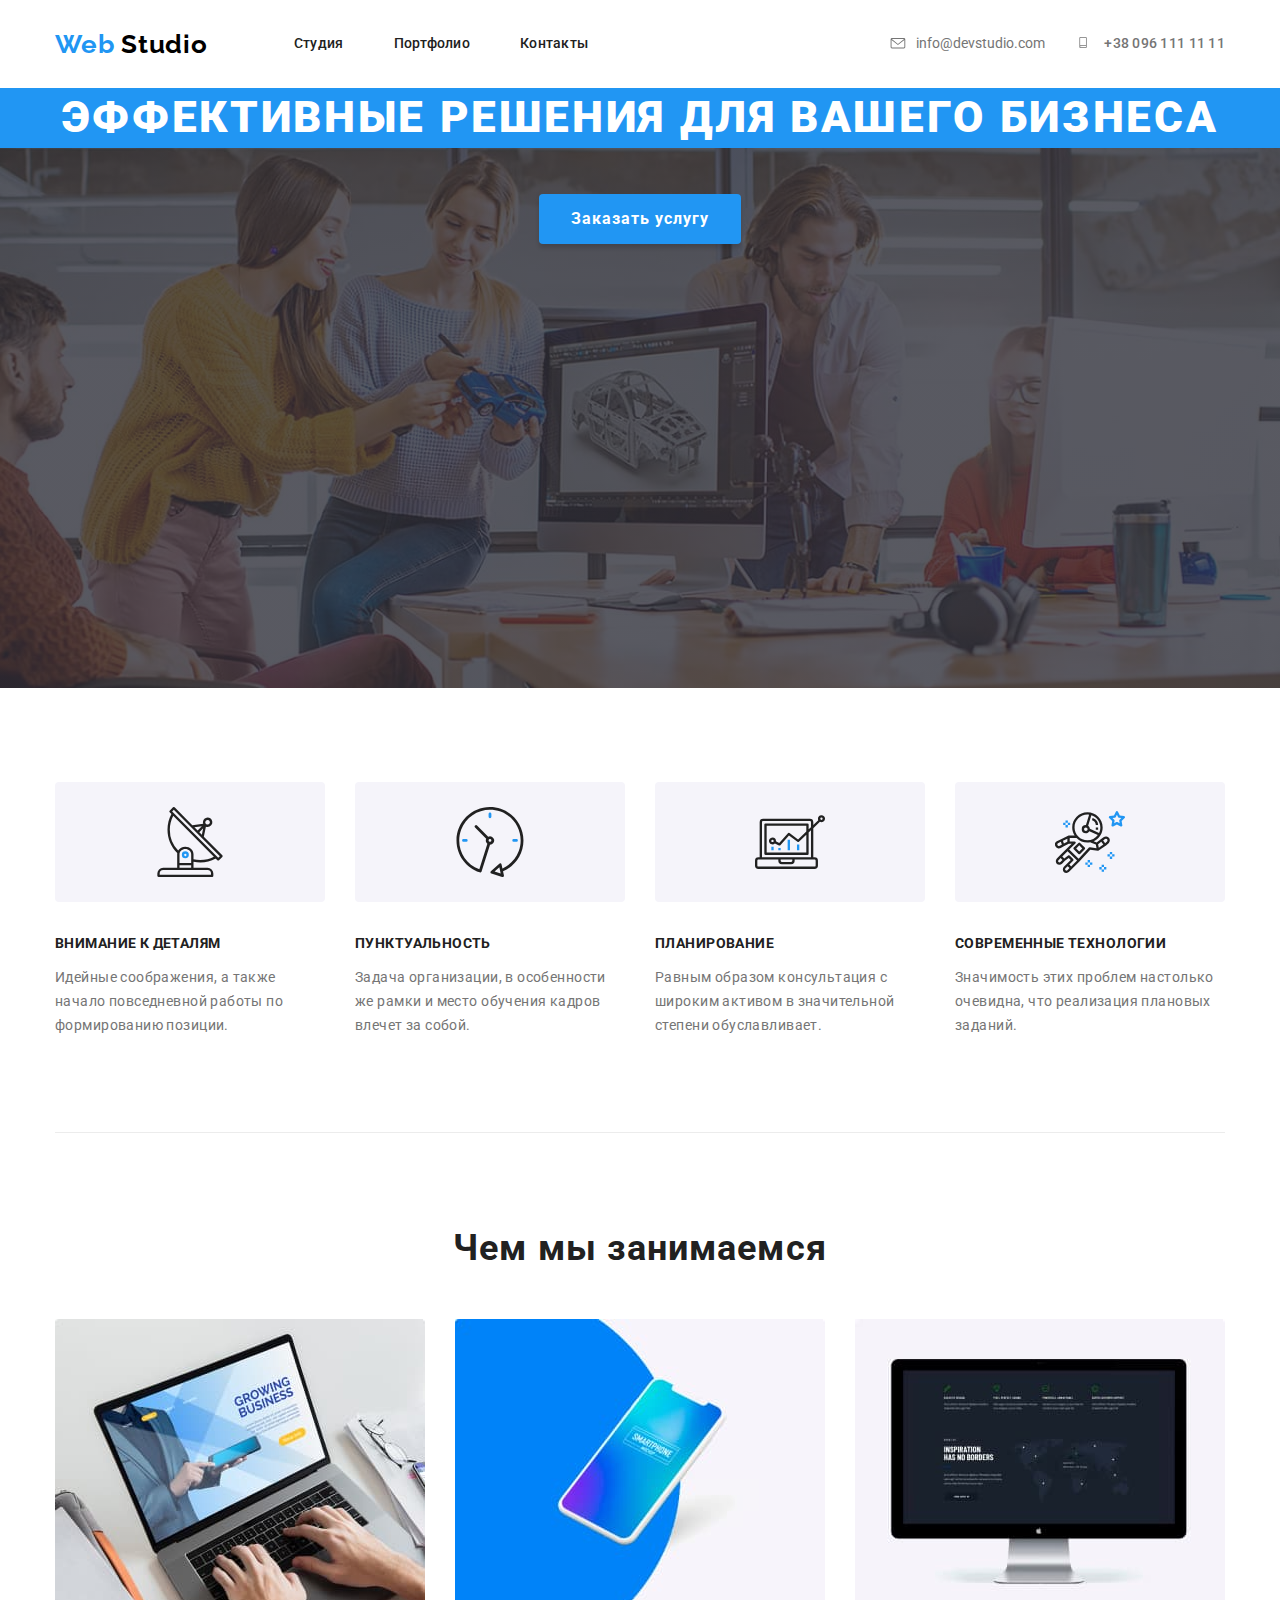
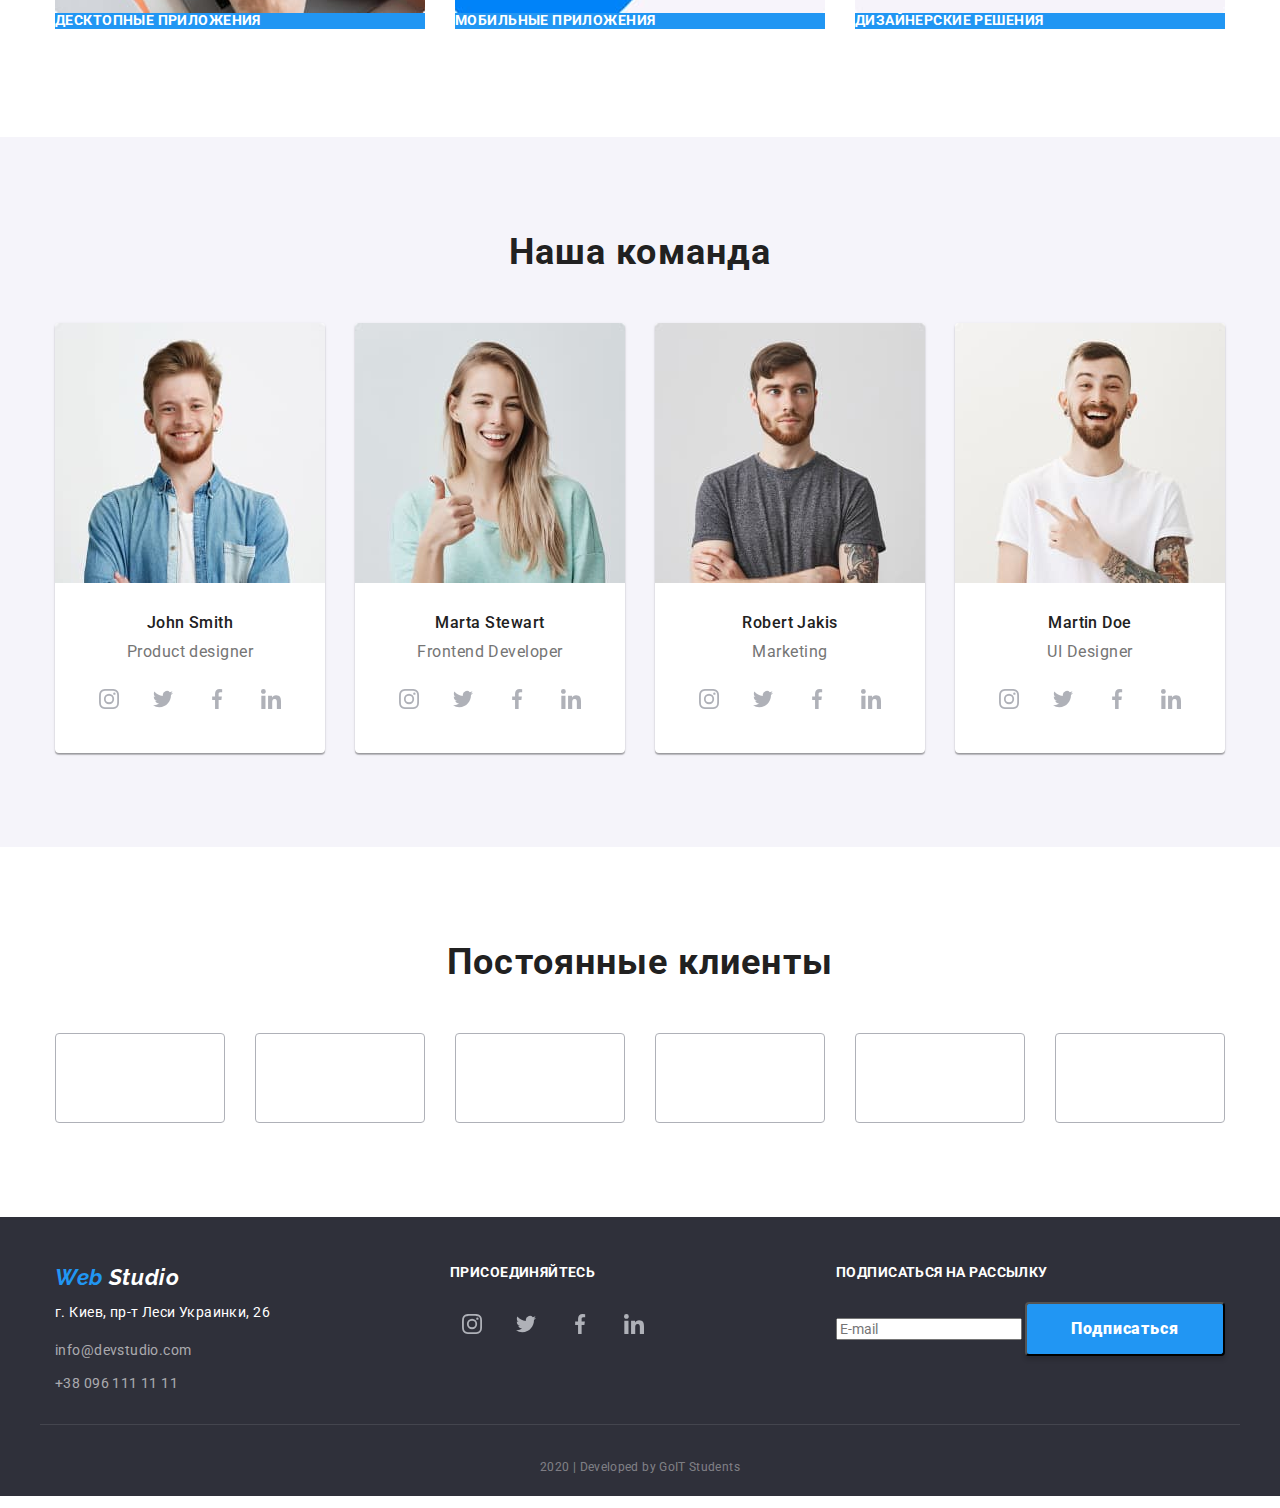
==== commit 4df23a90: "removes dammit line near link" ====
--- a/index.html
+++ b/index.html
@@ -27,19 +27,20 @@
       <ul class="site-auth list">
         <li class="item">
           <span class="site-auth-button">
-            <svg class="site-auth-icon" width="16" height="11.2">
+            <a href="mailto:info@devstudio.com" class="site-auth-link">
+              <svg class="site-auth-icon" width="16" height="11.2">
               <use href="./images/sprite.svg#icon-mail"></use>
-            </svg>
-            <a href="mailto:info@devstudio.com" class="link">
+              </svg>
             info@devstudio.com</a>
           </span>
+          
         </li>
         <li class="item">
           <span class="site-auth-button">
-            <svg class="site-auth-icon" width="10" height="14.94">
+            <a href="tel:+380961111111" class="link">
+              <svg class="site-auth-icon" width="10" height="14.94">
               <use href="./images/sprite.svg#icon-tel"></use>
             </svg>
-            <a href="tel:+380961111111" class="link">
               +38 096 111 11 11</a>
           </span>
         </li>
--- a/css/styles.css
+++ b/css/styles.css
@@ -169,25 +169,54 @@
   color: var(--primary-text-color);
 }
 
-.site-auth-button:hover + a,
-.site-auth-button:focus + a {
+.site-auth-link {
+  display: flex;
+  align-items: center;
+  text-decoration: none;
+  color: var(--primary-text-color);
+}
+
+.site-auth-icon {
+  width: 16px;
+  height: 11px;
+  margin-right: 10px;
+}
+
+.site-auth-button:hover a, 
+.site-auth-button:focus a {
   color: var(--accent-text-color);
 }
 
-.site-auth-button .link:hover,
-.site-auth-button .link:focus {
-  color: var(--accent-text-color);
-}
-
-
+.site-auth-button:hover svg, 
+.site-auth-button:focus svg {
+  --color4: var(--accent-text-color);
+}
+
+
+
+
+
+
+
+
+
+
+
+
+
+
+/* 
 .site-auth-icon {
   margin-right: 10px;
 }
 
-.site-auth-icon:hover {
+.site-auth-button:hover a {
+  color: var(--accent-text-color);
+}
+
+.site-auth-button:hover svg {
   --color4: var(--accent-text-color);
-}
-
+} */
 
 
 /* Hero */
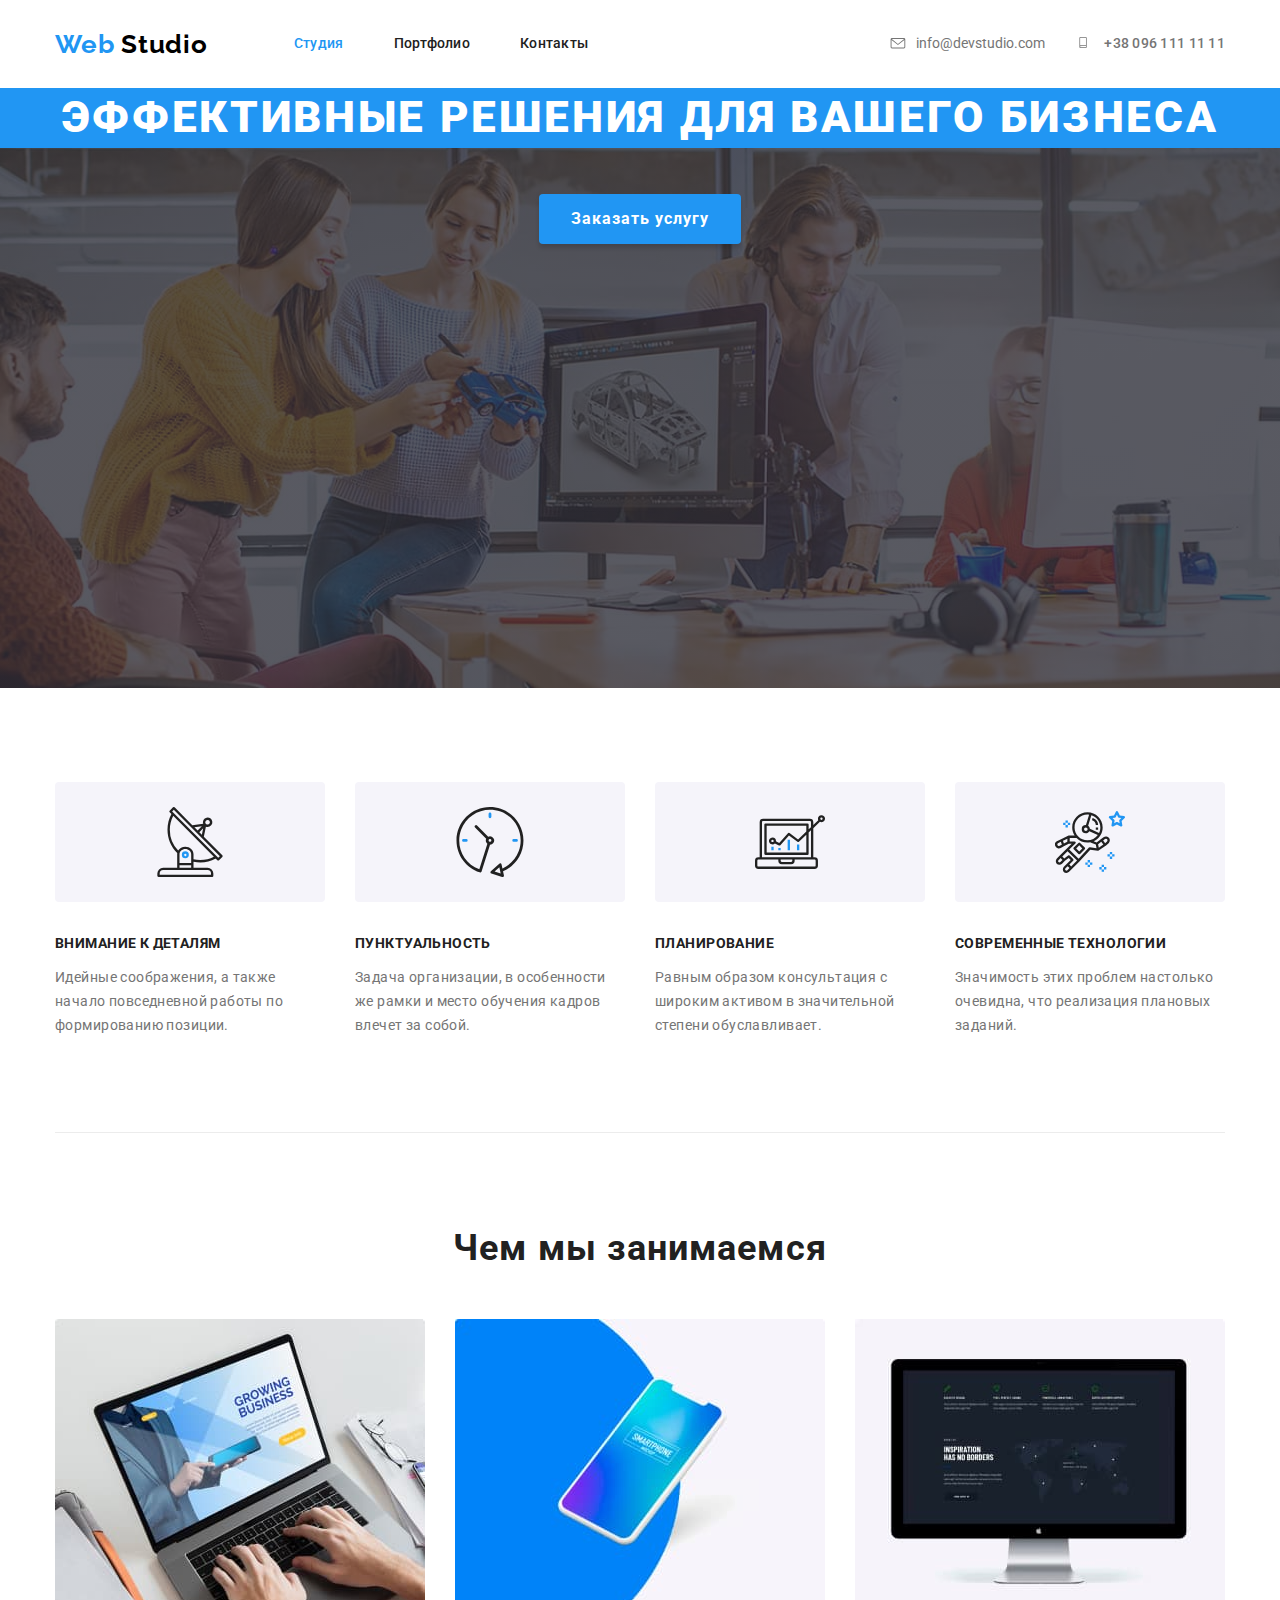
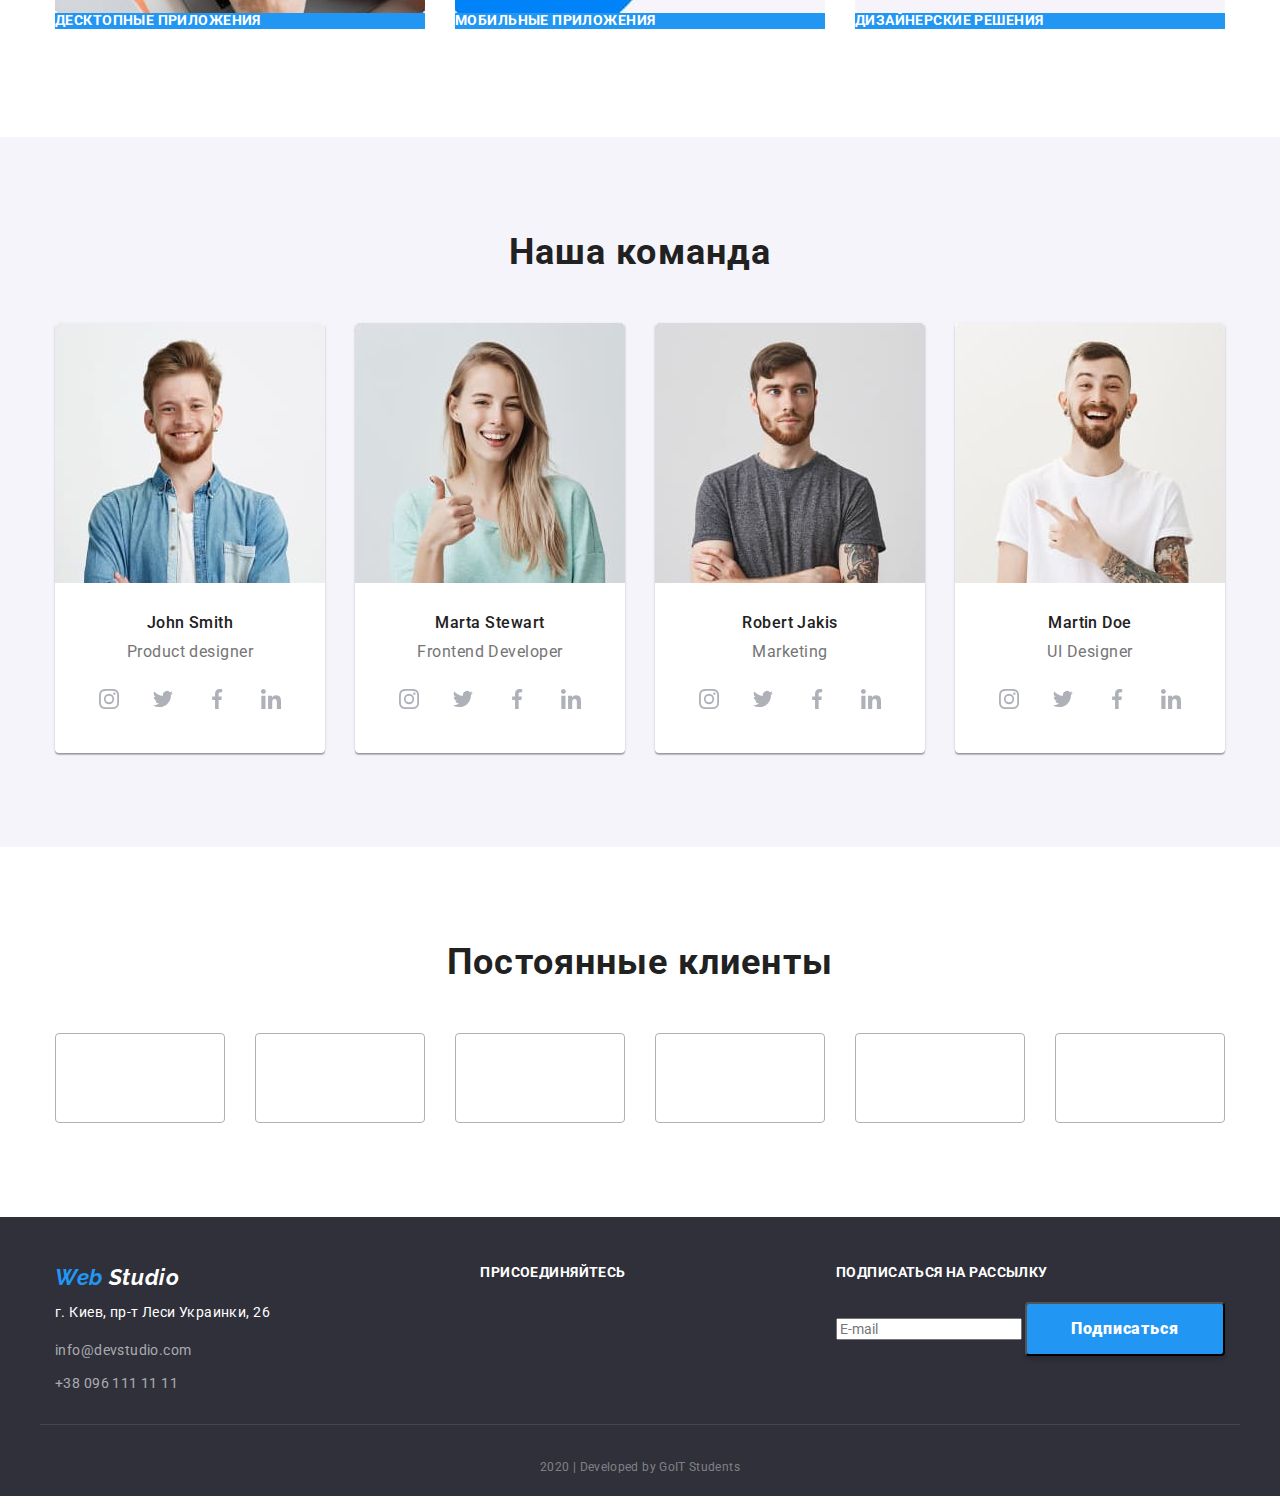
==== commit ba23a0df: "adds icons to team" ====
--- a/index.html
+++ b/index.html
@@ -133,16 +133,37 @@
 
       <h2 class="section-title">Наша команда</h2>
       <div class="container">
-        <ul class="list team-list">
+        <ul class="team-list list">
           <li class="team-item">
             <img src="./images/John.jpg" alt="John Smith" width="270">
             <h3 class="team-names">John Smith</h3>
             <p class="team-jobs">Product designer</p>
             <ul class="icons-list list">
-              <li><a href="" aria-label="Ссылка на Instagram" class="social insta"></a></li>
-              <li><a href="" aria-label="Ссылка на Twitter" class="social twitter"></a></li>
-              <li><a href="" aria-label="Ссылка на Facebook" class="social facebook"></a></li>
-              <li><a href="" aria-label="Ссылка на Linkedin" class="social linkedin"></a></li>
+              <li>
+                <a href="" aria-label="Ссылка на Instagram">
+                <svg class="team-icon" width="44" height="44">
+                  <use href="./images/sprite.svg#icon-insta"></use>
+                </svg>
+              </a>
+            </li>
+              <li><a href="" aria-label="Ссылка на Twitter">
+                <svg class="team-icon" width="44" height="44">
+                  <use href="./images/sprite.svg#icon-twit"></use>
+                </svg>
+              </a>
+            </li>
+              <li><a href="" aria-label="Ссылка на Facebook">
+                <svg class="team-icon" width="44" height="44">
+                  <use href="./images/sprite.svg#icon-fb"></use>
+                </svg>
+              </a>
+            </li>
+              <li><a href="" aria-label="Ссылка на Linkedin">
+                <svg class="team-icon" width="44" height="44">
+                  <use href="./images/sprite.svg#icon-in"></use>
+                </svg>
+              </a>
+            </li>
             </ul>
           </li>
           <li class="team-item">
@@ -150,10 +171,31 @@
             <h3 class="team-names">Marta Stewart</h3>
             <p class="team-jobs">Frontend Developer</p>
             <ul class="icons-list list">
-              <li><a href="" aria-label="Ссылка на Instagram" class="social insta"></a></li>
-              <li><a href="" aria-label="Ссылка на Twitter" class="social twitter"></a></li>
-              <li><a href="" aria-label="Ссылка на Facebook" class="social facebook"></a></li>
-              <li><a href="" aria-label="Ссылка на Linkedin" class="social linkedin"></a></li>
+              <li>
+                <a href="" aria-label="Ссылка на Instagram">
+                <svg class="team-icon" width="44" height="44">
+                  <use href="./images/sprite.svg#icon-insta"></use>
+                </svg>
+              </a>
+            </li>
+              <li><a href="" aria-label="Ссылка на Twitter">
+                <svg class="team-icon" width="44" height="44">
+                  <use href="./images/sprite.svg#icon-twit"></use>
+                </svg>
+              </a>
+            </li>
+              <li><a href="" aria-label="Ссылка на Facebook">
+                <svg class="team-icon" width="44" height="44">
+                  <use href="./images/sprite.svg#icon-fb"></use>
+                </svg>
+              </a>
+            </li>
+              <li><a href="" aria-label="Ссылка на Linkedin">
+                <svg class="team-icon" width="44" height="44">
+                  <use href="./images/sprite.svg#icon-in"></use>
+                </svg>
+              </a>
+            </li>
             </ul>
           </li>
           <li class="team-item">
@@ -161,10 +203,31 @@
             <h3 class="team-names">Robert Jakis</h3>
             <p class="team-jobs">Marketing</p>
             <ul class="icons-list list">
-              <li><a href="" aria-label="Ссылка на Instagram" class="social insta"></a></li>
-              <li><a href="" aria-label="Ссылка на Twitter" class="social twitter"></a></li>
-              <li><a href="" aria-label="Ссылка на Facebook" class="social facebook"></a></li>
-              <li><a href="" aria-label="Ссылка на Linkedin" class="social linkedin"></a></li>
+              <li>
+                <a href="" aria-label="Ссылка на Instagram">
+                <svg class="team-icon" width="44" height="44">
+                  <use href="./images/sprite.svg#icon-insta"></use>
+                </svg>
+              </a>
+            </li>
+              <li><a href="" aria-label="Ссылка на Twitter">
+                <svg class="team-icon" width="44" height="44">
+                  <use href="./images/sprite.svg#icon-twit"></use>
+                </svg>
+              </a>
+            </li>
+              <li><a href="" aria-label="Ссылка на Facebook">
+                <svg class="team-icon" width="44" height="44">
+                  <use href="./images/sprite.svg#icon-fb"></use>
+                </svg>
+              </a>
+            </li>
+              <li><a href="" aria-label="Ссылка на Linkedin">
+                <svg class="team-icon" width="44" height="44">
+                  <use href="./images/sprite.svg#icon-in"></use>
+                </svg>
+              </a>
+            </li>
             </ul>
           </li>
           <li class="team-item">
@@ -172,10 +235,31 @@
             <h3 class="team-names">Martin Doe</h3>
             <p class="team-jobs">UI Designer</p>
             <ul class="icons-list list">
-              <li><a href="" aria-label="Ссылка на Instagram" class="social insta"></a></li>
-              <li><a href="" aria-label="Ссылка на Twitter" class="social twitter"></a></li>
-              <li><a href="" aria-label="Ссылка на Facebook" class="social facebook"></a></li>
-              <li><a href="" aria-label="Ссылка на Linkedin" class="social linkedin"></a></li>
+              <li>
+                <a href="" aria-label="Ссылка на Instagram">
+                <svg class="team-icon" width="44" height="44">
+                  <use href="./images/sprite.svg#icon-insta"></use>
+                </svg>
+              </a>
+            </li>
+              <li><a href="" aria-label="Ссылка на Twitter">
+                <svg class="team-icon" width="44" height="44">
+                  <use href="./images/sprite.svg#icon-twit"></use>
+                </svg>
+              </a>
+            </li>
+              <li><a href="" aria-label="Ссылка на Facebook">
+                <svg class="team-icon" width="44" height="44">
+                  <use href="./images/sprite.svg#icon-fb"></use>
+                </svg>
+              </a>
+            </li>
+              <li><a href="" aria-label="Ссылка на Linkedin">
+                <svg class="team-icon" width="44" height="44">
+                  <use href="./images/sprite.svg#icon-in"></use>
+                </svg>
+              </a>
+            </li>
             </ul>
           </li>
         </ul>
--- a/css/styles.css
+++ b/css/styles.css
@@ -11,6 +11,7 @@
   --footer-background-color: #2F303A;
   --footer-opaque-color: rgba(255, 255, 255, 0.6);
   --signature-text-color: rgba(255, 255, 255, 0.4);
+  --icons-color: #AFB1B8;
 }
 
 /* Утилиты */
@@ -139,7 +140,7 @@
   color: var(--accent-text-color);
 }
 
-.site-nav .link .current {
+.site-nav .link.current {
   color: var(--accent-text-color);
 }
 
@@ -191,32 +192,6 @@
 .site-auth-button:focus svg {
   --color4: var(--accent-text-color);
 }
-
-
-
-
-
-
-
-
-
-
-
-
-
-
-/* 
-.site-auth-icon {
-  margin-right: 10px;
-}
-
-.site-auth-button:hover a {
-  color: var(--accent-text-color);
-}
-
-.site-auth-button:hover svg {
-  --color4: var(--accent-text-color);
-} */
 
 
 /* Hero */
@@ -462,7 +437,31 @@
   margin-left: 10px;
 }
 
-.icons-list .social::before {
+.team-icon {
+  width: 44px;
+  height: 44px;
+  fill: var(--icons-color);
+  border-radius: 50%;
+}
+
+.team-icon:hover,
+.team-icon:focus {
+  fill: var(--main-title-color);
+  background-color: var(--accent-text-color);
+}
+
+
+
+
+
+
+
+
+
+
+
+
+/* .icons-list .social::before {
   content: "";
   display: inline-block;
   width: 44px;
@@ -484,7 +483,7 @@
 
 .icons-list .linkedin::before {
   background-image: url('../images/in.svg');
-}
+} */
 
 
 /* Regular customers */
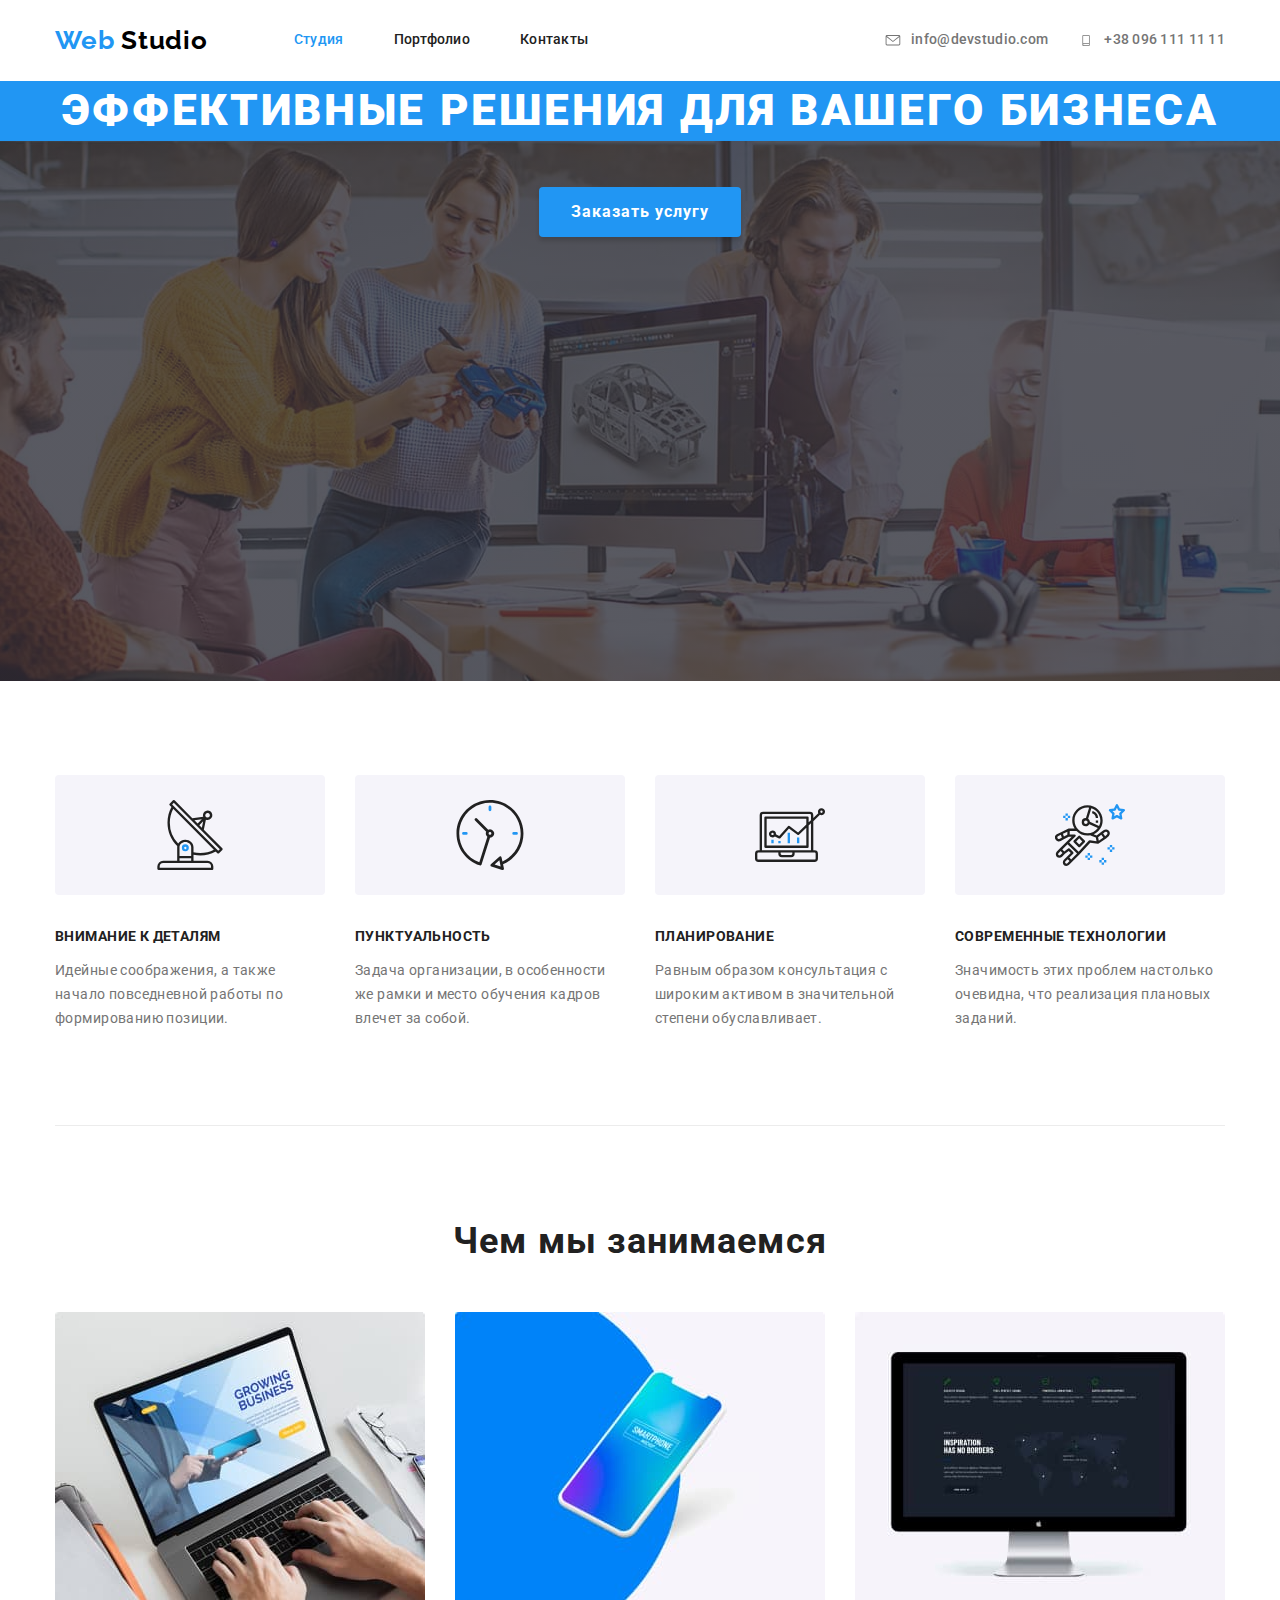
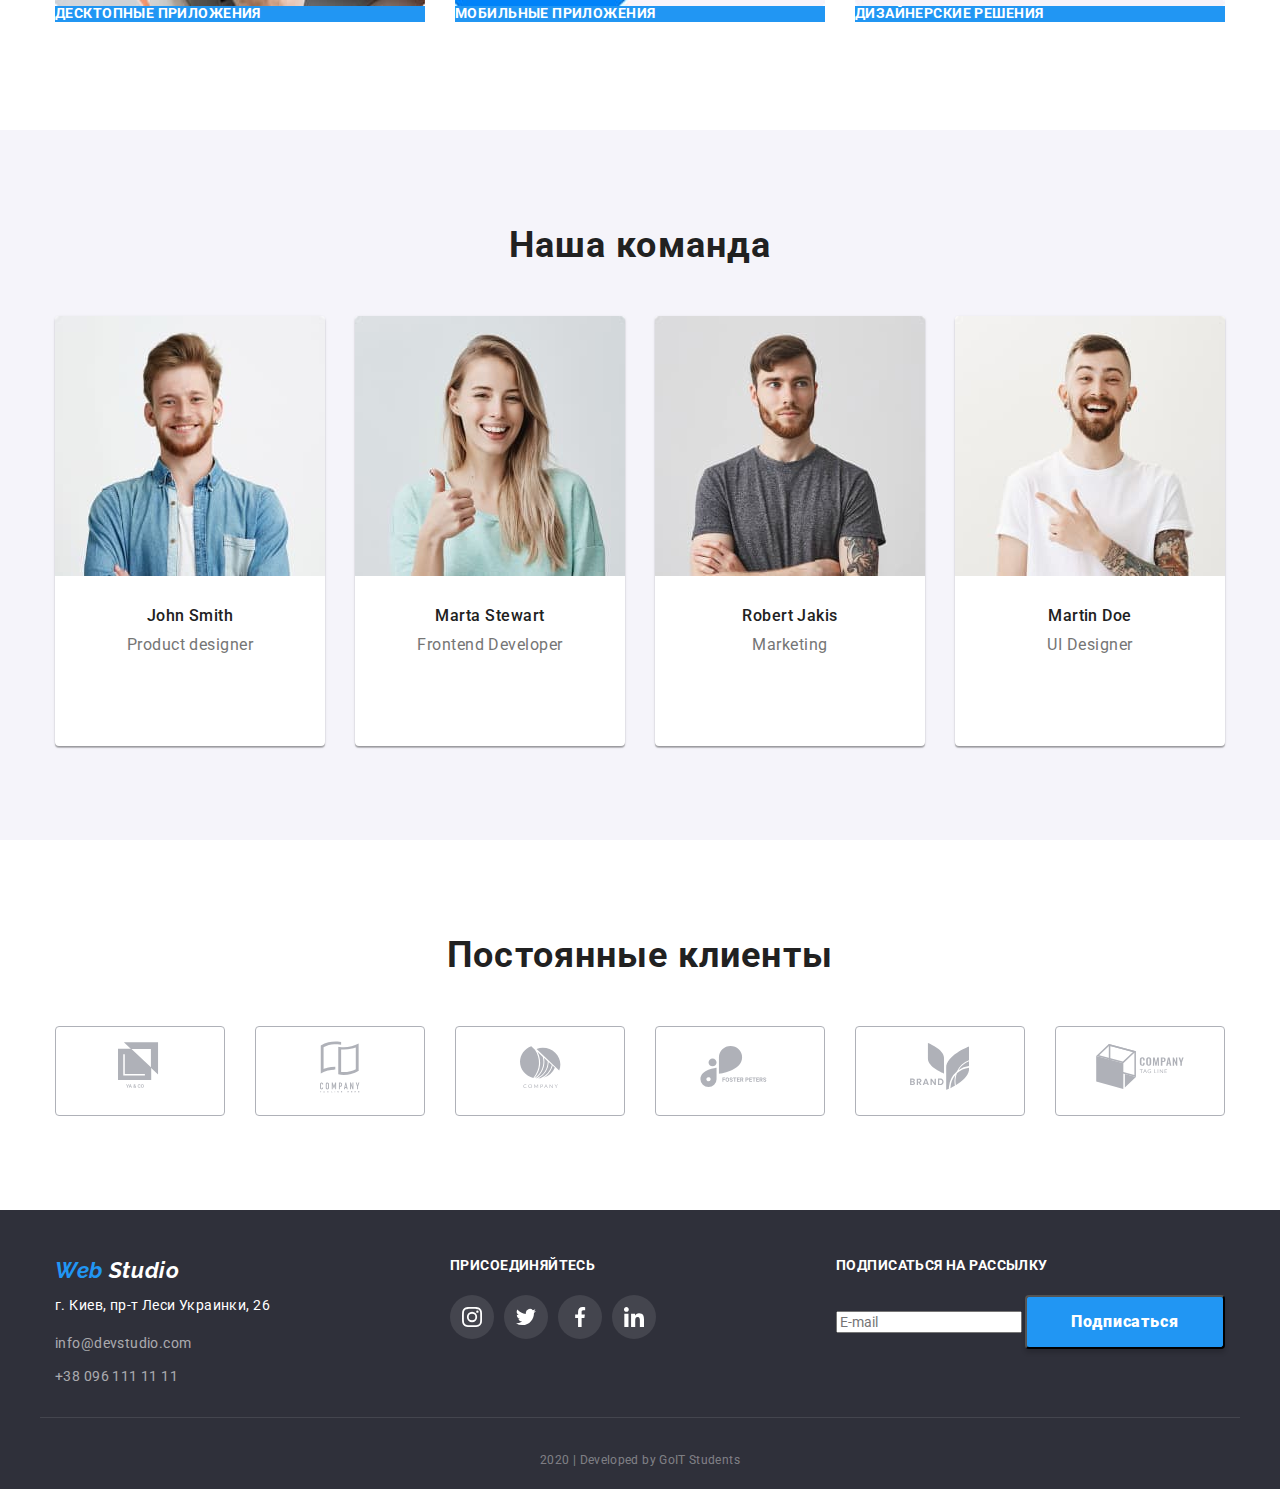
==== commit a12fd8a1: "adds clients icons hover" ====
--- a/index.html
+++ b/index.html
@@ -27,7 +27,7 @@
       <ul class="site-auth list">
         <li class="item">
           <span class="site-auth-button">
-            <a href="mailto:info@devstudio.com" class="site-auth-link">
+            <a href="mailto:info@devstudio.com" class="site-auth-link link">
               <svg class="site-auth-icon" width="16" height="11.2">
               <use href="./images/sprite.svg#icon-mail"></use>
               </svg>
@@ -37,7 +37,7 @@
         </li>
         <li class="item">
           <span class="site-auth-button">
-            <a href="tel:+380961111111" class="link">
+            <a href="tel:+380961111111" class="site-auth-link link">
               <svg class="site-auth-icon" width="10" height="14.94">
               <use href="./images/sprite.svg#icon-tel"></use>
             </svg>
@@ -272,34 +272,58 @@
       <h2 class="section-title">Постоянные клиенты</h2>
       <div class="container">
         <ul class="list customers-list">
-          <li class="customers-item client1">
-            <a href="#" aria-label="Ссылка на YA&CO">
-              <!-- <img src="./images/Client1.svg" alt="YA&CO"> -->
+          <li class="customers-item">
+            <div class="customers-link">
+              <a href="#" aria-label="Ссылка на YA&CO">
+                <svg class="customers-icon" width="44.27" height="49.23">
+                  <use href="./images/sprite.svg#icon-client1"></use>
+                </svg>
+              </div>
             </a>
           </li>
-          <li class="customers-item client2">
-            <a href="#" aria-label="Ссылка на Company tagline here">
-              <!-- <img src="./images/Client2.svg" alt="Company tagline here"> -->
-            </a>
-          </li>
-          <li class="customers-item client3">
-            <a href="#" aria-label="Ссылка на Company">
-              <!-- <img src="./images/Client3.svg" alt="Company"> -->
-            </a>
-          </li>
-          <li class="customers-item client4">
-            <a href="#" aria-label="Ссылка на Foster Peters">
-              <!-- <img src="./images/Client4.svg" alt="Foster Peters"> -->
-            </a>
-          </li>
-          <li class="customers-item client5">
-            <a href="#" aria-label="Ссылка на Brand">
-              <!-- <img src="./images/Client5.svg" alt="Brand"> -->
-            </a></li>
-          <li class="customers-item client6">
-            <a href="#" aria-label="Ссылка на Company tag line">
-              <!-- <img src="./images/Client6.svg" alt="Company tag line"> -->
-            </a>
+          <li class="customers-item">
+            <div class="customers-link">
+              <a href="#" aria-label="Ссылка на Company tagline here">
+                <svg class="customers-icon" width="40" height="52">
+                  <use href="./images/sprite.svg#icon-client2"></use>
+                </svg> 
+              </a>
+            </div>
+          </li> 
+          <li class="customers-item">
+            <div class="customers-link">
+              <a href="#" aria-label="Ссылка на Company">
+                <svg class="customers-icon" width="41" height="42.6">
+                  <use href="./images/sprite.svg#icon-client3"></use>
+                </svg> 
+              </a>
+            </div>
+          </li>
+          <li class="customers-item"> 
+            <div class="customers-link">
+              <a href="#" aria-label="Ссылка на Foster Peters">
+                <svg class="customers-icon" width="79.66" height="42.02">
+                  <use href="./images/sprite.svg#icon-client4"></use>
+                </svg> 
+              </a>
+            </div>
+          </li>
+          <li class="customers-item">
+            <div class="customers-link">
+              <a href="#" aria-label="Ссылка на Brand">
+                <svg class="customers-icon" width="59" height="47">
+                  <use href="./images/sprite.svg#icon-client5"></use>
+                </svg> 
+              </a>
+            </div>
+          <li class="customers-item">
+            <div class="customers-link">
+              <a href="#" aria-label="Ссылка на Compane tag line">
+                <svg class="customers-icon" width="88.48" height="45.44">
+                  <use href="./images/sprite.svg#icon-client6"></use>
+                </svg> 
+              </a>
+            </div>
           </li>
         </ul>
       </div>
@@ -321,10 +345,31 @@
       <div class="connect-container footer-container">
         <p class="connect">Присоединяйтесь</p>
         <ul class="icons-list list">
-          <li><a href="" aria-label="Ссылка на Instagram" class="social insta"></a></li>
-          <li><a href="" aria-label="Ссылка на Twitter" class="social twitter"></a></li>
-          <li><a href="" aria-label="Ссылка на Facebook" class="social facebook"></a></li>
-          <li><a href="" aria-label="Ссылка на Linkedin" class="social linkedin"></a></li>
+          <li>
+            <a href="" aria-label="Ссылка на Instagram">
+            <svg class="team-icon" width="44" height="44">
+              <use href="./images/sprite.svg#icon-insta"></use>
+            </svg>
+          </a>
+        </li>
+          <li><a href="" aria-label="Ссылка на Twitter">
+            <svg class="team-icon" width="44" height="44">
+              <use href="./images/sprite.svg#icon-twit"></use>
+            </svg>
+          </a>
+        </li>
+          <li><a href="" aria-label="Ссылка на Facebook">
+            <svg class="team-icon" width="44" height="44">
+              <use href="./images/sprite.svg#icon-fb"></use>
+            </svg>
+          </a>
+        </li>
+          <li><a href="" aria-label="Ссылка на Linkedin">
+            <svg class="team-icon" width="44" height="44">
+              <use href="./images/sprite.svg#icon-in"></use>
+            </svg>
+          </a>
+        </li>
       </ul>
       </div>
         
--- a/css/styles.css
+++ b/css/styles.css
@@ -12,6 +12,7 @@
   --footer-opaque-color: rgba(255, 255, 255, 0.6);
   --signature-text-color: rgba(255, 255, 255, 0.4);
   --icons-color: #AFB1B8;
+  --icons-footer-background: rgba(255, 255, 255, 0.1);
 }
 
 /* Утилиты */
@@ -450,42 +451,6 @@
   background-color: var(--accent-text-color);
 }
 
-
-
-
-
-
-
-
-
-
-
-
-/* .icons-list .social::before {
-  content: "";
-  display: inline-block;
-  width: 44px;
-  height: 44px;
-  background-repeat: no-repeat;
-}
-
-.icons-list .insta::before {
-  background-image: url('../images/insta.svg');
-}
-
-.icons-list .twitter::before {
-  background-image: url('../images/twit.svg');
-}
-
-.icons-list .facebook::before {
-  background-image: url('../images/fb.svg');
-}
-
-.icons-list .linkedin::before {
-  background-image: url('../images/in.svg');
-} */
-
-
 /* Regular customers */
 .customers {
   padding-top: 94px;
@@ -500,48 +465,61 @@
   justify-content: center;
 }
 
-.customers-item {
-  width: calc((100% - 150px) / 6);
-}
-
 .customers-item + .customers-item {
   margin-left: 30px;
 }
 
-.customers-item::before {
-  content: "";
-  display: block;
+.customers-item {
+  display: inline-flex;
+  width: calc((100% - 150px) / 6);
+  height: 90px;
+}
+
+.customers-link {
+  display: flex;
+  justify-content: center;
+  align-items: center;
+  width: 170px;
+  height: 90px;
+
+  border: 1px solid var(--icons-color);
+  border-radius: 4px;
+  cursor: pointer;
+}
+
+.customers-icon {
+  display: inline-flex; 
+  fill: var(--icons-color);
+}
+
+.customers-link:hover .customers-icon {
+  fill: var(--accent-text-color);   
+}
+
+.customers-link:hover {
+  border-color: #2196F3;
+}
+
+
+
+/* <li class="item">
+              <a href=""
+                ><div class="company-icon">
+                  <svg width="44" height="49">
+                    <use href="./images/sprite.svg#icon-logo-1"></use>
+                  </svg></div
+              ></a>
+            </li>
+.company-icon {
+  display: flex;
+  align-items: center;
+  justify-content: center;
   width: 170px;
   height: 90px;
   border: 1px solid #AFB1B8;
   border-radius: 4px;
-  background-repeat: no-repeat;
-  background-position: center;
-}
-
-.client1::before {
-  background-image: url('../images/client1.svg');
-}
-
-.client2::before {
-  background-image: url('../images/client2.svg');
-}
-
-.client3::before {
-  background-image: url('../images/client3.svg');
-}
-
-.client4::before {
-  background-image: url('../images/client4.svg');
-}
-
-.client5::before {
-  background-image: url('../images/client5.svg');
-}
-
-.client6::before {
-  background-image: url('../images/client6.svg');
-}
+  fill: #AFB1B8;
+} */
 
 /* Footer */
 /* Adress  */
@@ -608,6 +586,20 @@
   letter-spacing: 0.03em;
   text-transform: uppercase;
   color: var(--main-title-color);
+}
+
+.team-icon {
+  width: 44px;
+  height: 44px;
+  fill: var(--main-title-color);
+  border-radius: 50%;
+  background-color: var(--icons-footer-background);
+}
+
+.team-icon:hover,
+.team-icon:focus {
+  fill: var(--main-title-color);
+  background-color: var(--accent-text-color);
 }
 
 .connect .email {
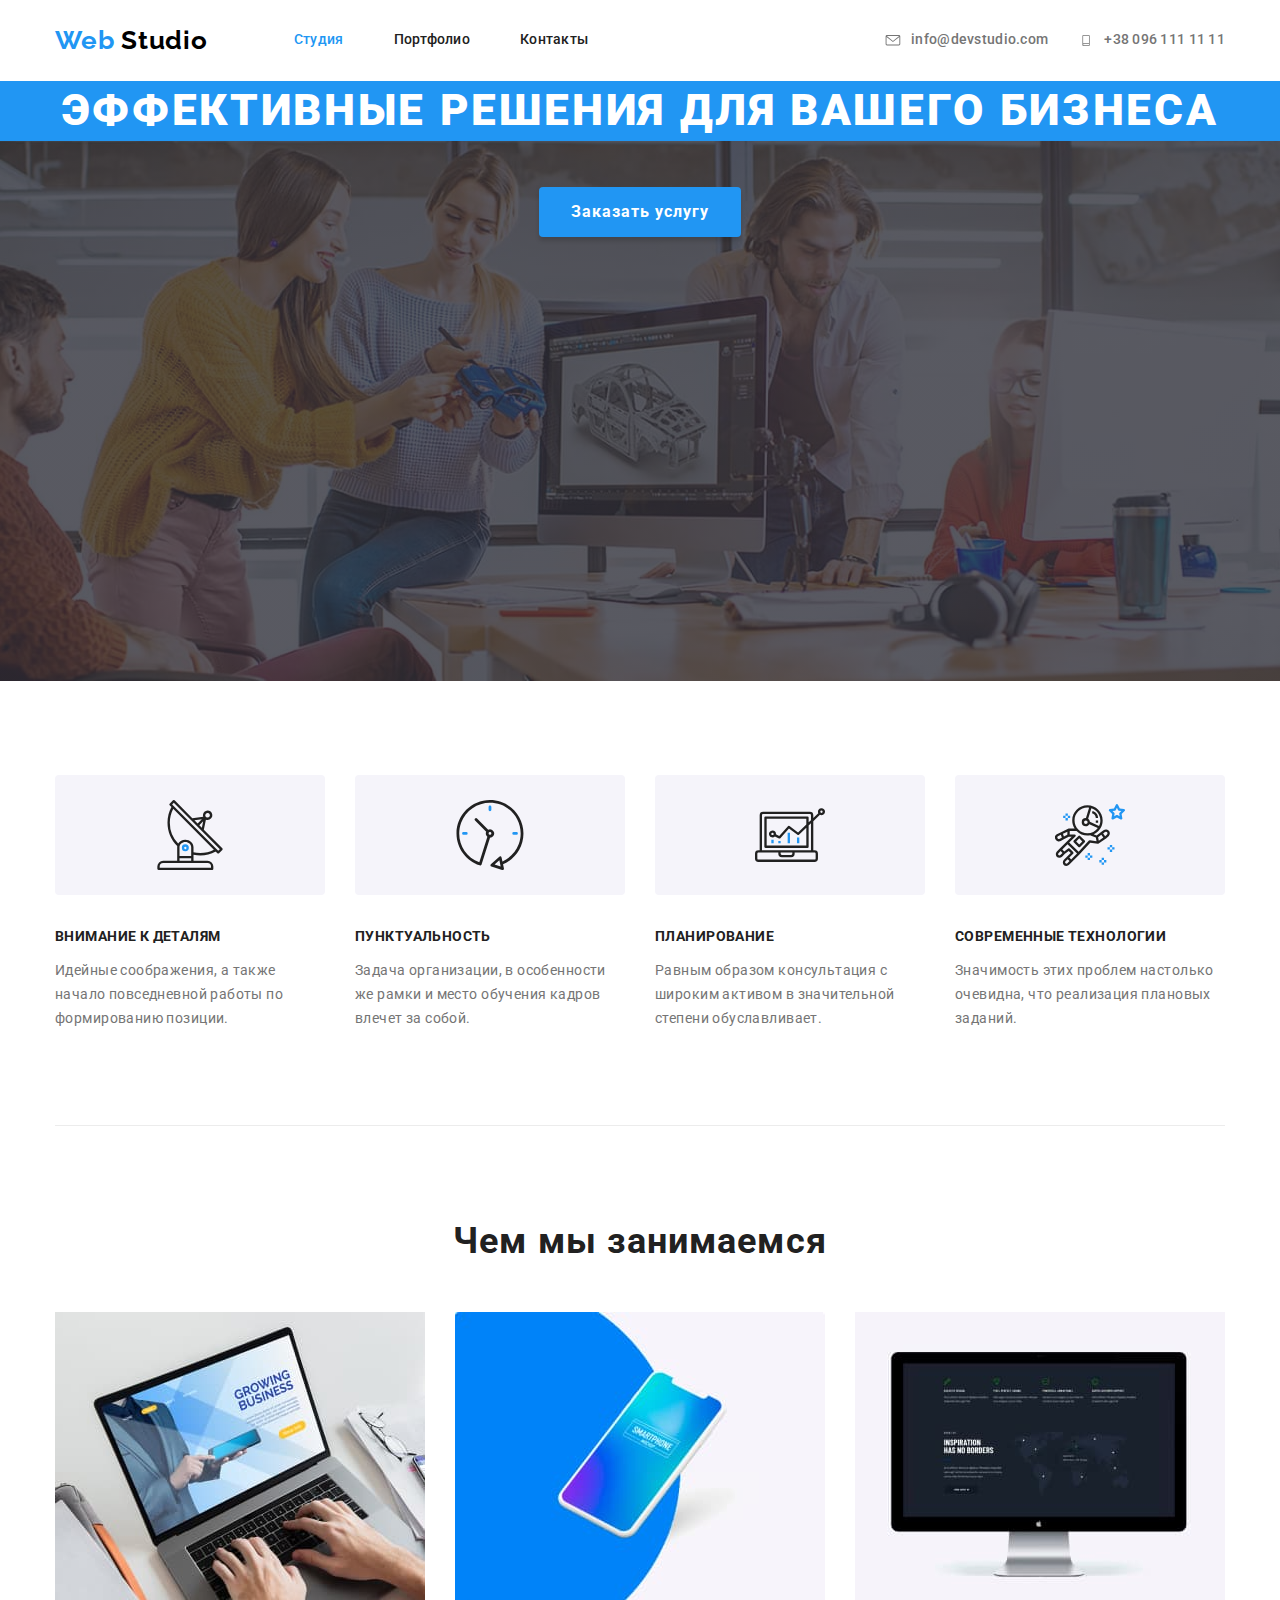
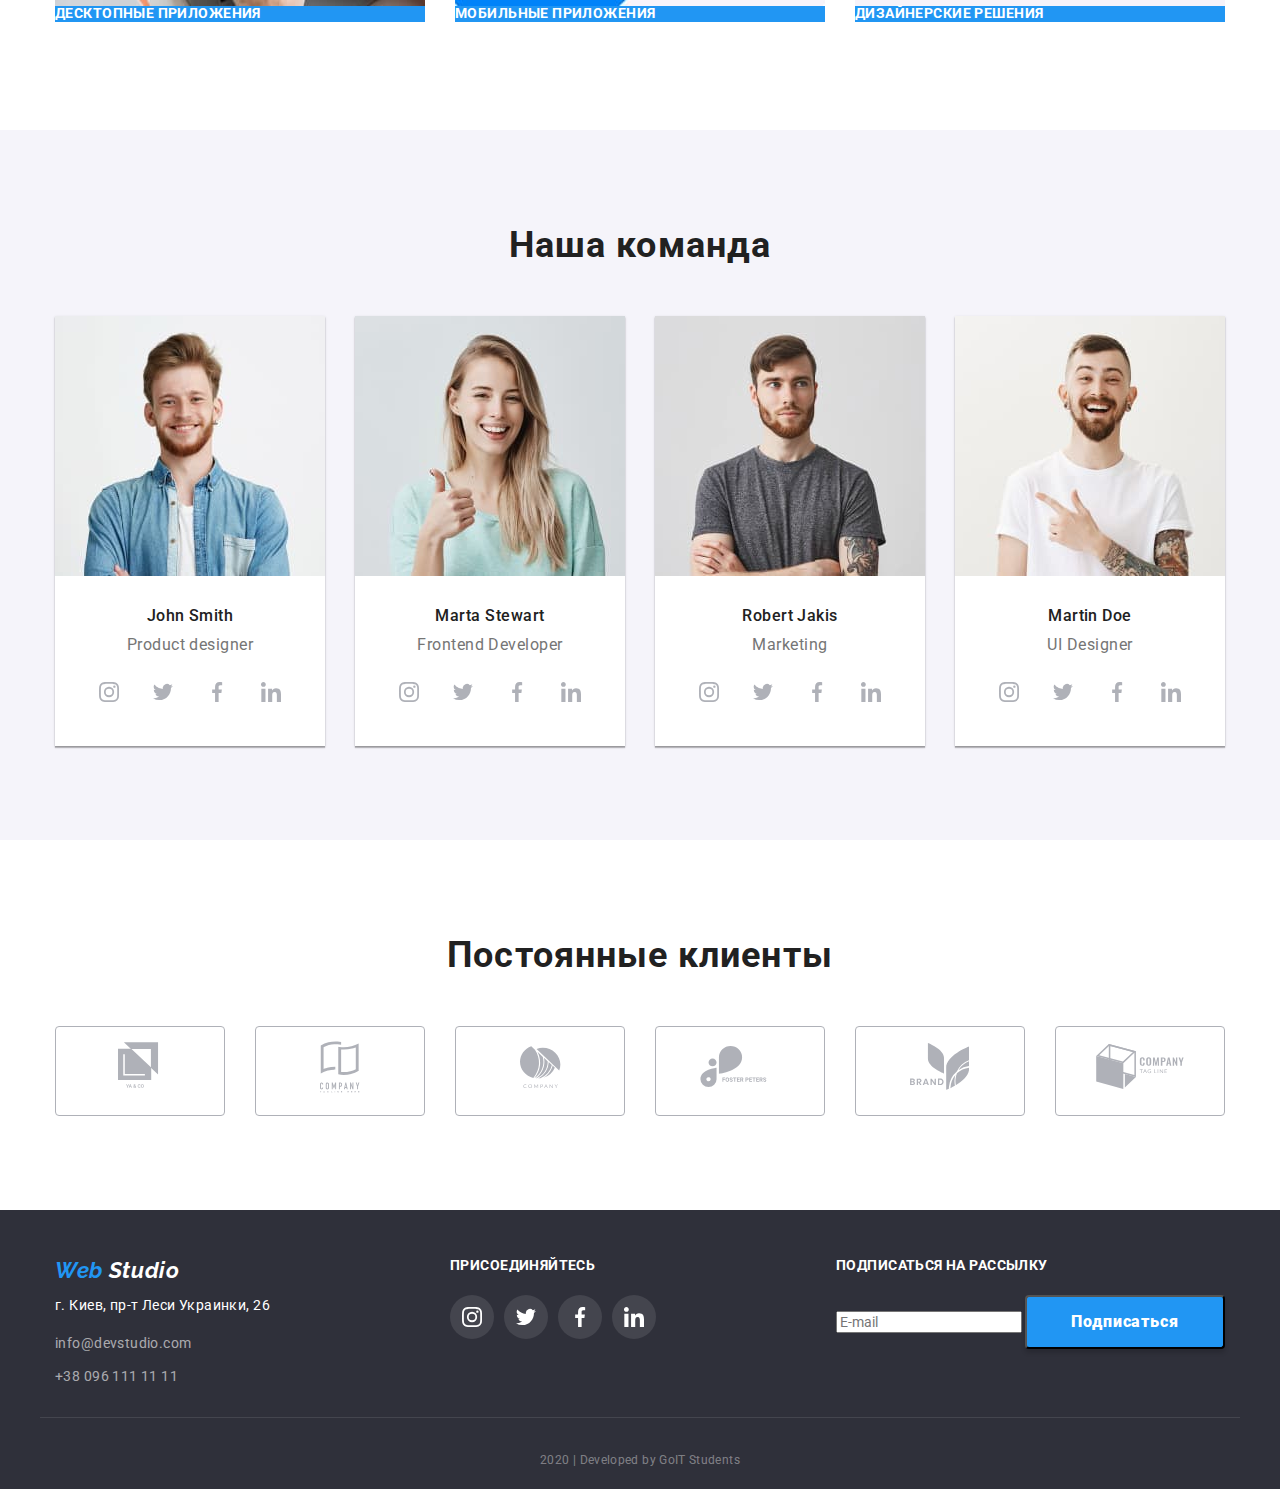
==== commit 946eae01: "fixes mistakes with hero and footer view" ====
--- a/index.html
+++ b/index.html
@@ -378,7 +378,6 @@
         <input type="email" placeholder="E-mail" class="email">
         <button class="button btn-add">Подписаться</button>
       </div>
-      
     </div>
     <p class="copyright">2020 | Developed by GoIT Students </p> 
     
--- a/css/styles.css
+++ b/css/styles.css
@@ -400,8 +400,8 @@
   text-align: center;
   box-shadow: 0px 2px 1px rgba(0, 0, 0, 0.2), 0px 1px 1px rgba(0, 0, 0, 0.14), 0px 1px 3px rgba(0, 0, 0, 0.12);
   background: #FFFFFF;
-  border-radius: 4px;
-  overflow: hidden;
+  /* border-radius: 4px;
+  overflow: hidden; */
 }
 
 .team-item + .team-item {
@@ -501,26 +501,6 @@
 }
 
 
-
-/* <li class="item">
-              <a href=""
-                ><div class="company-icon">
-                  <svg width="44" height="49">
-                    <use href="./images/sprite.svg#icon-logo-1"></use>
-                  </svg></div
-              ></a>
-            </li>
-.company-icon {
-  display: flex;
-  align-items: center;
-  justify-content: center;
-  width: 170px;
-  height: 90px;
-  border: 1px solid #AFB1B8;
-  border-radius: 4px;
-  fill: #AFB1B8;
-} */
-
 /* Footer */
 /* Adress  */
 .footer {
@@ -558,6 +538,7 @@
 .address {
   padding-bottom: 28px;
 }
+
 .address .exact-address {
   margin-top: 0;
   
@@ -588,7 +569,7 @@
   color: var(--main-title-color);
 }
 
-.team-icon {
+.footer-container .team-icon {
   width: 44px;
   height: 44px;
   fill: var(--main-title-color);
@@ -658,8 +639,8 @@
 
 .flex-examples-elements {
   width: calc((100% - 60px) / 3);
-  border-top-left-radius: 5px;
-  border-top-right-radius: 5px;
+  /* border-top-left-radius: 5px;
+  border-top-right-radius: 5px; */
   overflow: hidden;
 }
 
@@ -681,9 +662,9 @@
   border-bottom: 1px solid #EEEEEE;
   border-left: 1px solid #EEEEEE;
   border-right: 1px solid #EEEEEE;
-  border-bottom-left-radius: 5px;
+  /* border-bottom-left-radius: 5px;
   border-bottom-right-radius: 5px;
-  overflow: hidden;
+  overflow: hidden; */
 
 }
 
